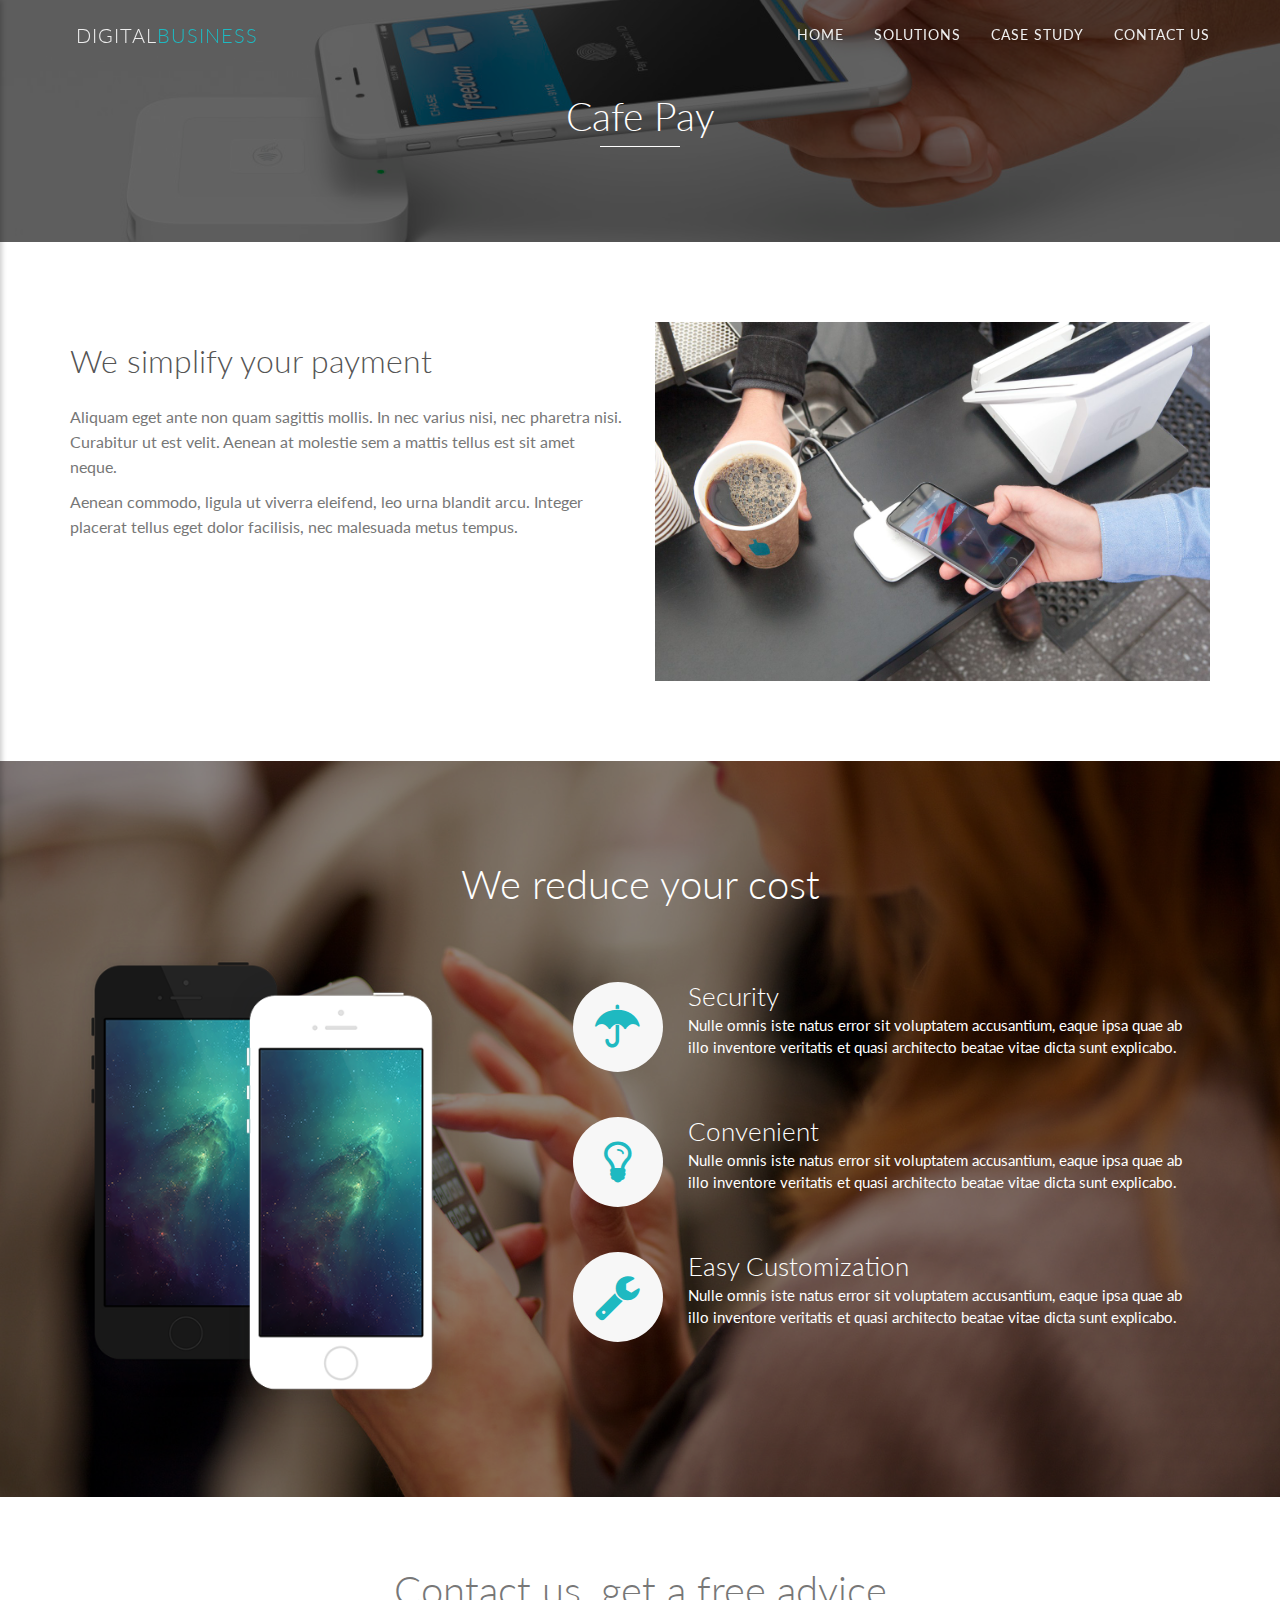
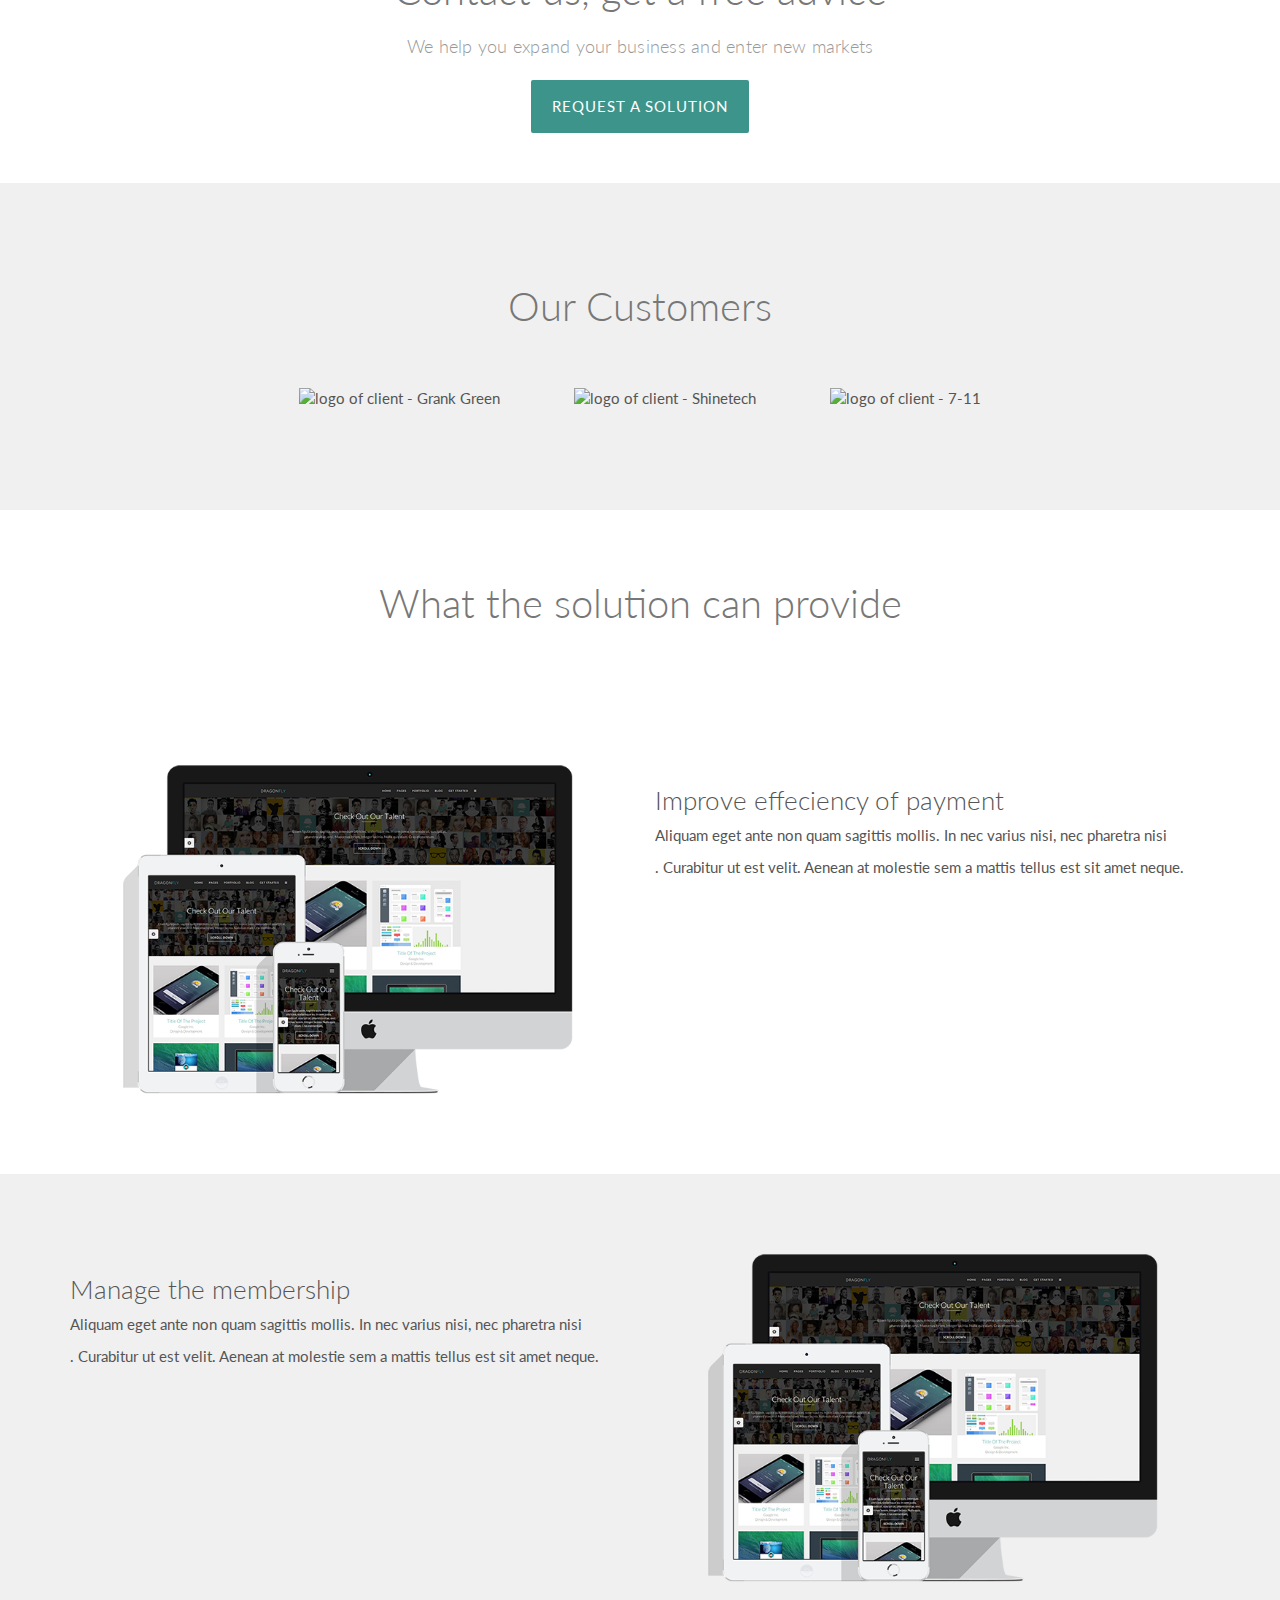
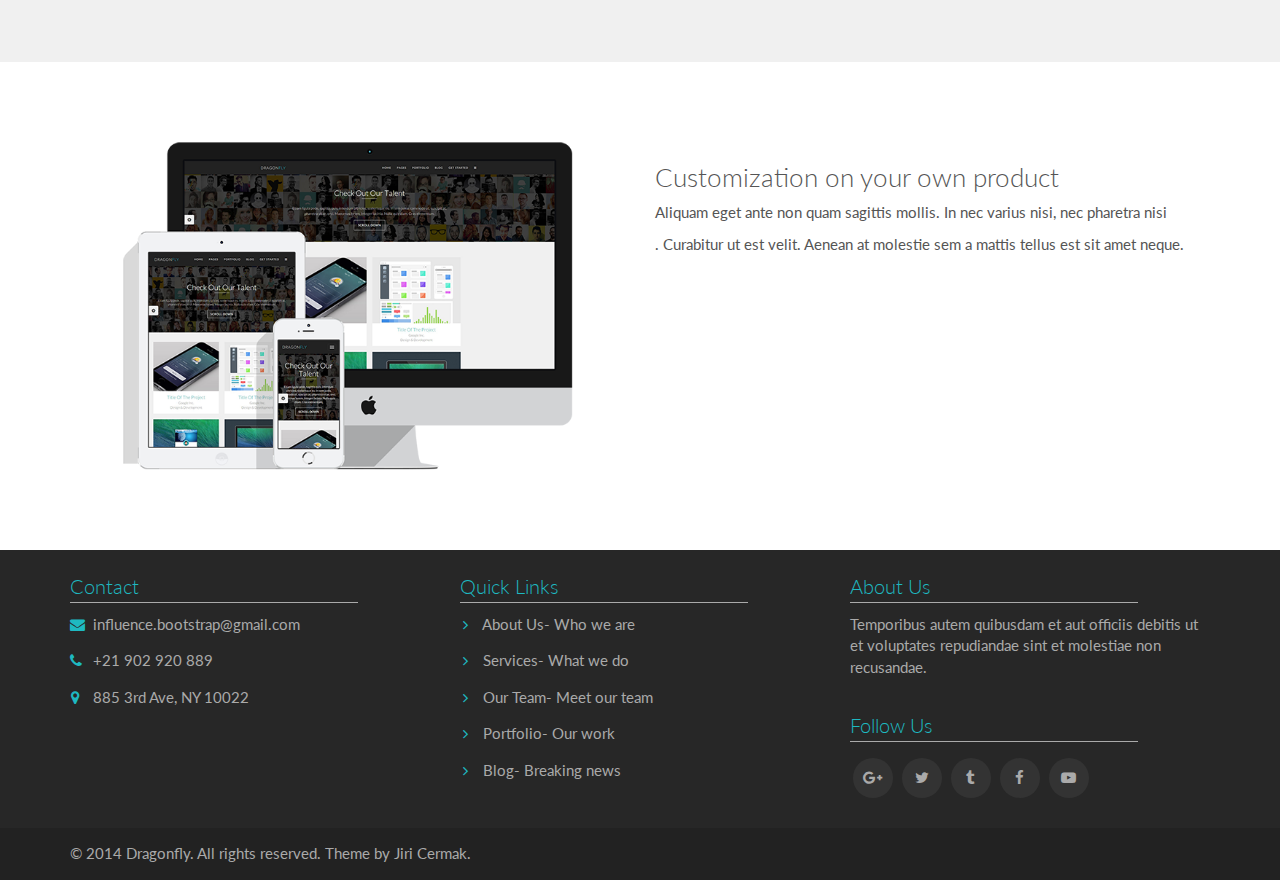
==== cafe-pay.html @ d8390222 "Remove sidebar" ====
<!DOCTYPE html>
<!--[if IE 9]> <html lang="en" class="js-no ie9"> <![endif]-->
<!--[if IE 10]> <html lang="en" class="js-no ie10"> <![endif]-->
<!--[if !IE]><!-->
<html lang="en">
<!--<![endif]-->

<head>
    <title>Digital Business | IoT device | Beacon</title>

    <!-- Meta Tags -->
    <meta charset="UTF-8">
    <meta name="viewport" content="width=device-width, initial-scale=1.0">
    <meta name="description" content="">
    <meta name="keywords" content="">
    <meta name="author" content="Jiri Cermak">

    <!--  Boostrap Framework  -->
    <link href="assets/css/bootstrap.min.css" rel="stylesheet">

    <!--=== CSS - Dragonfly ===-->
    <link href="assets/css/themes/light-blue.css" rel="stylesheet" id="colors">

    <!--=== LESS - Dragonfly ===-->
    <!--<link href="assets/less/main.less" rel="stylesheet/less">-->

    <!-- Google Fonts - Lato -->
    <link href="https://fonts.googleapis.com/css?family=Lato:300,400" rel="stylesheet">

    <!-- Font Awesome Icons -->
    <link href="https://maxcdn.bootstrapcdn.com/font-awesome/4.2.0/css/font-awesome.min.css" rel="stylesheet">

    <!-- CSS Animations -->
    <link href="https://cdnjs.cloudflare.com/ajax/libs/animate.css/3.1.1/animate.min.css" rel="stylesheet">

    <!--  Slippry Slideshow -->
    <link href="assets/css/slippry.min.css" rel="stylesheet">
    <style>
      .bg-12 {
        background-image:url("assets/img/nfc-payment.jpg");
      }
    </style>
</head>

<body>

    <!--===    NAVBAR     ===-->
    <nav class="navbar navbar-trn navbar-fixed-top" role="navigation" id="navbarSettings">
        <div class="container">
            <div class="navbar-header">
                <button type="button" class="navbar-toggle" data-toggle="collapse" data-target="#bs-navbar-collapse-1">
                    <span class="sr-only">Toggle navigation</span>
                    <span class="icon-bar"></span>
                    <span class="icon-bar"></span>
                    <span class="icon-bar"></span>
                </button>
                <a class="navbar-brand" href="index.html">Digital<span class="text-primary">Business</span></a>
            </div>

            <div class="collapse navbar-collapse" id="bs-navbar-collapse-1">
                <ul class="nav navbar-nav navbar-right ">

                    <!--Home Pages -->
                    <li class="dropdown">
                        <a href="javascript:void(0);" class="dropdown-toggle" data-toggle="dropdown" data-hover="dropdown" data-delay="0">Home</a>
                    </li>

                    <!--Solutions-->
                    <li class="dropdown">
                        <a href="javascript:void(0);" class="dropdown-toggle" data-toggle="dropdown" data-hover="dropdown" data-delay="0">Solutions</a>
                    </li>

                    <!--Case Study-->
                    <li class="dropdown">
                        <a href="javascript:void(0);" class="dropdown-toggle" data-toggle="dropdown" data-hover="dropdown" data-delay="0">Case Study</a>
                    </li>

                    <!-- Contact Us -->
                    <li class="dropdown">
                        <a href="javascript:void(0);" class="dropdown-toggle" data-toggle="dropdown" data-hover="dropdown" data-delay="0">Contact Us</a>
                    </li>
                </ul>
            </div>
            <!-- /.navbar-collapse -->
        </div>
    </nav>
    <!-- If navbar is fixed to top and it has the class navbar-default or navbar-inverse this div will add space below the navbar-->
    <div id="navbarSpaceBottom"></div>
    <!--===/END    Navbar     ===-->


    <!--===    HEADER     ===-->
    <section class="bg-12 bg-center bg-cover">
        <div class="bg-filter">
            <div class="container section-lg">
                <h1 class="top-title">Cafe Pay</h1>
            </div>
        </div>
    </section>
    <!--===/END      HEADER     ===-->


    <!--===    MAIN WRAP     ===-->
    <section class="container section-lg">
        <!-- Tab panes -->
        <div class="tab-content">
            <div class="tab-pane active" id="responsive">
                <div class="row">
                    <div class="col-lg-6 col-md-6 col-sm-12 animated fadeInLeft">
                        <h2>We simplify your payment</h2>
                        <div class="space-sm visible-lg"></div>
                        <p class="text-block">Aliquam eget ante non quam sagittis mollis. In nec varius nisi, nec pharetra nisi. Curabitur ut est velit. Aenean at molestie sem a mattis tellus est sit amet neque.</p>
                        <p class="text-block">Aenean commodo, ligula ut viverra eleifend, leo urna blandit arcu. Integer placerat tellus eget dolor facilisis, nec malesuada metus tempus.</p>
                        <div class="space-sm visible-lg"></div>
                    </div>
                    <div class="col-lg-6 col-md-6 col-sm-12 fadeInRight animated">
                        <div class="space-lg visible-xs visible-sm"></div>
                        <img class="img-responsive  center-block " alt="iMac" src="assets/img/cafe-nfc-pay.jpg">
                    </div>
                </div>
            </div>
            <div class="tab-pane" id="fontawesome">
                <div class="row">
                    <div class="col-md-6 col-sm-12 animated fadeInLeft">
                        <h2>We offer the best services</h2>

                        <p class="text-block">Aliquam eget ante non quam sagittis mollis. In nec varius nisi, nec pharetra nisi. Curabitur ut est velit. Aenean at molestie sem a mattis tellus est sit amet neque.</p>
                        <p class="text-block">Aenean commodo, ligula ut viverra eleifend, leo urna blandit arcu. Integer placerat tellus eget dolor facilisis, nec malesuada metus tempus. Sed ullamcorper tincidunt odio, nec convallis sem iaculis vitae.</p>
                    </div>
                    <div class="col-md-6 col-sm-12 fadeInRight animated">
                        <div class="space-lg visible-xs visible-sm"></div>
                        <img class="img-responsive  center-block w450" alt="iMac" src="assets/img/rmbp-sm.png">
                    </div>
                </div>
            </div>
        </div>

    </section>


    <section class="bg-8 bg-center bg-cover">
        <div class="bg-filter-v1 section-lg">
            <div class="container">
                <h2 class="text-center big-title">We reduce your cost</h2>
                <div class="row">
                    <div class="col-md-5 hidden-xs hidden-sm">
                        <img class="img-responsive iphone-black" alt="iPhone 5S Minimal Mock Up Black" src="assets/img/iPhone_5S_Minimal_Mock-up_black.png">
                        <img class="img-responsive iphone-white " alt="iPhone 5S Minimal Mock Up White" src="assets/img/iPhone_5S_Minimal_Mock-up.png">
                    </div>
                    <div class="col-md-7 col-sm-12 margin-b15">
                        <div class="space-lg visible-md visible-lg"></div>
                        <div class="space visible-sm visible-xs"></div>
                        <div class="float-box wow fadeInRight">
                            <i class="fa fa-umbrella hovicon effect-1 sub-a text-primary"></i>
                            <div class="float-text-v1">
                                <h3>Security</h3>
                                <p>Nulle omnis iste natus error sit voluptatem accusantium, eaque ipsa quae ab illo inventore veritatis et quasi architecto beatae vitae dicta sunt explicabo.</p>
                            </div>
                        </div>
                        <div class="float-box wow fadeInRight" data-wow-delay="0.25s">
                            <i class="fa fa-lightbulb-o hovicon effect-1 sub-a text-primary"></i>
                            <div class="float-text-v1">
                                <h3>Convenient</h3>
                                <p>Nulle omnis iste natus error sit voluptatem accusantium, eaque ipsa quae ab illo inventore veritatis et quasi architecto beatae vitae dicta sunt explicabo.</p>
                            </div>
                        </div>
                        <div class="float-box wow fadeInRight" data-wow-delay="0.5s">
                            <i class="fa fa-wrench hovicon effect-1 sub-a text-primary"></i>
                            <div class="float-text-v1">
                                <h3>Easy Customization</h3>
                                <p>Nulle omnis iste natus error sit voluptatem accusantium, eaque ipsa quae ab illo inventore veritatis et quasi architecto beatae vitae dicta sunt explicabo.</p>
                            </div>
                        </div>

                    </div>
                </div>
            </div>
        </div>
    </section>

        <section class="container section text-center">
            <h2 class="big-title">Contact us, get a free advice</h2>
            <p class="big-subtitle">We help you expand your business and enter new markets</p>
            <div class="space-md"></div>
            <a href="#" class="btn btn-success btn-xlg">Request a solution</a>
        </section>

    <section class="section-lg bg-grey">
        <h3 class="big-title text-center">Our Customers</h3>
        <div class="space"></div>
        <div class="container">
            <div class="row client-logo">
                <img alt="logo of client - Grank Green" src="https://frankgreen.com.au/skin/frontend/default/default/images/frank_green.png">

                <img alt="logo of client - Shinetech" src="http://www.shinetechchina.com.cn/images/logo.png">

                <img alt="logo of client - 7-11" src="http://ww1.prweb.com/prfiles/2010/05/02/222634/711Logo.jpg">
            </div>
        </div>
    </section>

    <section class="container section text-center">
        <h2 class="big-title">What the solution can provide</h2>
    </section>


    <section class="section-lg">
        <div class="container">
            <div class="row">
                <!--fadeInLeft-->
                <div class=" col-sm-6 wow fadeInLeft">
                    <img class="img-mw450" src="assets/img/Showcase-Template-Flat-Presentation-Vol-3-portfolio.png" alt="Flat showcase presentation">
                </div>

                <div class="col-sm-6 wow fadeInRight">
                  <h3>Improve effeciency of payment</h3>
                  <p>Aliquam eget ante non quam sagittis mollis. In nec varius nisi, nec pharetra nisi</p>
                  <p>. Curabitur ut est velit. Aenean at molestie sem a mattis tellus est sit amet neque.</p>
                  <div class="space-sm"></div>
                  <div class="space visible-xs"></div>
                </div>
            </div>
        </div>
    </section>

    <section class="section-lg bg-grey">
        <div class="container">
            <div class="row">
                <!--fadeInLeft-->

                <div class="col-sm-6 wow fadeInRight">
                  <h3>Manage the membership</h3>
                  <p>Aliquam eget ante non quam sagittis mollis. In nec varius nisi, nec pharetra nisi</p>
                  <p>. Curabitur ut est velit. Aenean at molestie sem a mattis tellus est sit amet neque.</p>
                  <div class="space-sm"></div>
                  <div class="space visible-xs"></div>
                </div>
                <div class=" col-sm-6 wow fadeInLeft">
                    <img class="img-mw450" src="assets/img/Showcase-Template-Flat-Presentation-Vol-3-portfolio.png" alt="Flat showcase presentation">
                </div>
            </div>
        </div>
    </section>

    <section class="section-lg">
        <div class="container">
            <div class="row">
                <!--fadeInLeft-->

                <div class=" col-sm-6 wow fadeInLeft">
                    <img class="img-mw450" src="assets/img/Showcase-Template-Flat-Presentation-Vol-3-portfolio.png" alt="Flat showcase presentation">
                </div>
                <div class="col-sm-6 wow fadeInRight">
                  <h3>Customization on your own product</h3>
                  <p>Aliquam eget ante non quam sagittis mollis. In nec varius nisi, nec pharetra nisi</p>
                  <p>. Curabitur ut est velit. Aenean at molestie sem a mattis tellus est sit amet neque.</p>
                  <div class="space-sm"></div>
                  <div class="space visible-xs"></div>
                </div>
            </div>
        </div>
    </section>

    <!--===/END    MAIN WRAP     ===-->


    <!--===    SCRIPTS     ===-->

    <!--Back to top-->
    <a href="#" class="back-to-top">
        <i class="fa fa-angle-up"></i>
    </a>

    <!-- Modernizr -->
    <script src="assets/js/min/modernizr.custom.min.js"></script>

    <!-- jQuery -->
    <script src="assets/js/min/jquery.min.js"></script>


    <!-- Bootstrap JS -->
    <script src="https://maxcdn.bootstrapcdn.com/bootstrap/3.2.0/js/bootstrap.min.js"></script>

    <!-- Bootstrap Plugin - open dropdown on hover -->
    <script src="assets/js/min/bootstrap-hover-dropdown.min.js"></script>

    <!-- LESS preprocessor -->
    <script src="https://cdnjs.cloudflare.com/ajax/libs/less.js/1.7.4/less.min.js"></script>

    <!-- WOW.js - loading animations -->
    <script src="https://cdnjs.cloudflare.com/ajax/libs/wow/0.1.6/wow.min.js"></script>

    <!-- Knobs - our skills -->
    <script src="https://cdn.jsdelivr.net/jquery.knob/1.2.9/jquery.knob.min.js"></script>

    <!-- Slippry - Slideshow -->
    <script src="assets/js/min/slippry.min.js"></script>

    <!-- Mixitup plugin - Portfolio Filter Grid -->
    <script src="https://cdnjs.cloudflare.com/ajax/libs/mixitup/1.5.6/jquery.mixitup.min.js"></script>

    <!-- Make sticky whatever elements -->
    <script src="https://cdn.jsdelivr.net/jquery.sticky/1.0.0/jquery.sticky.min.js"></script>

    <!-- Smooth sroll -->
    <script src="https://cdn.jsdelivr.net/jquery.nicescroll/3.5.4/jquery.nicescroll.min.js"></script>

    <!-- Contact Form -->
    <script src="assets/js/min/contact-form.min.js"></script>

    <!-- Must be last of all scripts -->
    <script src="assets/js/min/scripts.min.js"></script>

    <!--[if lt IE 9]>
          <script src="http://cdnjs.cloudflare.com/ajax/libs/html5shiv/3.7/html5shiv.min.js"></script>
          <script src="http://cdnjs.cloudflare.com/ajax/libs/respond.js/1.4.2/respond.min.js"></script>
    <![endif]-->

    <!--===/END    SCRIPTS     ===-->

    <!--===    SIDEBAR     ===-->
    <div class="sidebar-off hidden-xs sidebar">
        <div class="wrap">
            <div class="form-lg">
                <div class="input-group all-trn" role="search">
                    <input type="text" class="form-control" placeholder="Search">
                    <span class="input-group-btn">
                            <button class="btn btn-all-trn" title="Search" type="button">
                                <i class="fa fa-search"></i>
                        </button>
                        </span>
                </div>
            </div>
            <div class="space-sm"></div>
            <h4>Languages</h4>
            <ul class="info-list sm-list lang">
                <li class="active">
                    <i class="fa fa-angle-right fa-fw"></i>
                    <a href="#">English</a>
                    <i class="fa fa-check fa-fw"></i>
                </li>
                <li>
                    <i class="fa fa-angle-right fa-fw"></i>
                    <a href="#">Germany</a>
                    <i class="fa fa-check fa-fw"></i>
                </li>
                <li>
                    <i class="fa fa-angle-right fa-fw"></i>
                    <a href="#">Spanish</a>
                    <i class="fa fa-check fa-fw"></i>
                </li>
                <li>
                    <i class="fa fa-angle-right fa-fw"></i>
                    <a href="#">French</a>
                    <i class="fa fa-check fa-fw"></i>
                </li>
            </ul>

            <div class="space"></div>

            <h4>Social Media</h4>
            <ul class="icons-list circle-icons m-no-bottom">
                <li>
                    <a href="#" title="Follow us">
                        <i class="fa fa-google-plus"></i>
                    </a>
                </li>
                <li>
                    <a href="#" title="Follow us">
                        <i class="fa fa-twitter"></i>
                    </a>
                </li>
                <li>
                    <a href="#" title="Follow us">
                        <i class="fa fa-tumblr"></i>
                    </a>
                </li>
                <li>
                    <a href="#" title="Follow us">
                        <i class="fa fa-facebook"></i>
                    </a>
                </li>
                <li>
                    <a href="#" title="Follow us">
                        <i class="fa fa-youtube-play"></i>
                    </a>
                </li>
            </ul>

            <div class="space"></div>

            <h4>Contact</h4>
            <ul class="info-list sm-list">
                <li>
                    <i class="fa fa-envelope fa-fw"></i>
                    <a class="text-muted" href="mailto:influence.bootstrap@gmail.com">support@example.com</a>
                </li>
                <li>
                    <i class="fa fa-phone fa-fw"></i>
                    +21 902 920 889
                </li>
                <li>
                    <i class="fa fa-map-marker fa-fw"></i>
                    885 3rd Ave, NY 10022
                </li>
            </ul>
        </div>
    </div>
    <!--===/END    SIDEBAR     ===-->

    <!--===    FOOTER     ===-->
    <footer class="footer">
        <div class="footer-top">
            <div class="container">
                <div class="row">
                    <div class="col-md-4 col-lg-4 col-sm-12 col-xs-12">
                        <h4>Contact</h4>
                        <ul class="info-list md-list i-primary">
                            <li>
                                <i class="fa fa-envelope fa-fw"></i>
                                <a href="mailto:influence.bootstrap@gmail.com">influence.bootstrap@gmail.com</a>
                            </li>
                            <li>
                                <i class="fa fa-phone fa-fw"></i>
                                +21 902 920 889
                            </li>
                            <li>
                                <i class="fa fa-map-marker fa-fw"></i>
                                885 3rd Ave, NY 10022
                            </li>
                        </ul>
                    </div>
                    <div class="space-sm visible-sm visible-xs"></div>
                    <div class="col-md-4 col-lg-4 col-xs-12">
                        <h4>Quick Links</h4>
                        <ul class="info-list md-list i-primary">
                            <li>
                                <i class="fa fa-angle-right fa-fw"></i>
                                <a href="#">
                                    <span class="link-title">About Us</span>- Who we are</a>
                            </li>
                            <li>
                                <i class="fa fa-angle-right fa-fw"></i>
                                <a href="#">
                                    <span class="link-title">Services</span>- What we do</a>
                            </li>
                            <li>
                                <i class="fa fa-angle-right fa-fw"></i>
                                <a href="#">
                                    <span class="link-title">Our Team</span>- Meet our team</a>
                            </li>
                            <li>
                                <i class="fa fa-angle-right fa-fw"></i>
                                <a href="#">
                                    <span class="link-title">Portfolio</span>- Our work</a>
                            </li>
                            <li>
                                <i class="fa fa-angle-right fa-fw"></i>
                                <a href="#">
                                    <span class="link-title">Blog</span>- Breaking news</a>
                            </li>
                        </ul>
                    </div>
                    <div class="space-sm visible-sm visible-xs"></div>
                    <div class="col-md-4 col-lg-4  col-xs-12">
                        <h4>About Us</h4>
                        <p>Temporibus autem quibusdam et aut officiis debitis ut et voluptates repudiandae sint et molestiae non recusandae.</p>
                        <div class="space-sm"></div>
                        <h4>Follow Us</h4>
                        <ul class="circle-icons icons-list">
                            <li>
                                <a href="#" title="Follow us">
                                    <i class="fa fa-google-plus"></i>
                                </a>
                            </li>
                            <li>
                                <a href="#" title="Follow us">
                                    <i class="fa fa-twitter"></i>
                                </a>
                            </li>
                            <li>
                                <a href="#" title="Follow us">
                                    <i class="fa fa-tumblr"></i>
                                </a>
                            </li>
                            <li>
                                <a href="#" title="Follow us">
                                    <i class="fa fa-facebook"></i>
                                </a>
                            </li>
                            <li>
                                <a href="#" title="Follow us">
                                    <i class="fa fa-youtube-play"></i>
                                </a>
                            </li>
                        </ul>
                    </div>
                </div>
            </div>
        </div>

        <div class="footer-bottom">
            <div class="container">
                <p>© 2014 Dragonfly. All rights reserved. Theme by Jiri Cermak.</p>
            </div>
        </div>
    </footer>
    <!--===/END    FOOTER     ===-->

</body>

</html>
---- assets/css/themes/light-blue.css ----
html{-webkit-font-smoothing:antialiased}::-moz-selection{background:#444;color:#fff;text-shadow:none}::selection{background:#444;color:#fff;text-shadow:none}.hover-content{overflow:hidden;position:relative}@media (max-width:768px){.list-inline .btn{min-width:100%}.list-inline li{display:block;min-width:100%}.list-inline li:not(:last-child){margin-bottom:15px}}@media (max-width:768px){.square,.clients img,.panel.prices{margin-bottom:30px}.part-a h3{margin:0}.blog-post h2{margin:15px 0 10px 0}.sTop .title{font-size:3.5em}}@media (min-width:768px){.part-a h3{margin:0}.part-a{padding:10px 0}.filter-grid{min-height:700px}.filter-grid-v2{min-height:825px}.section-header h1{font-size:60px}.blog-post h2{margin:0 0 10px 0}.sTop .title{font-size:5em}}@media (max-width:992px){.portfolio-grid .hover-content,.profile-grid .profile,.news,.knob,.profile{margin-bottom:30px}.profile-grid .profile-circle{margin-bottom:50px}.lg-tab-content img{margin-top:50px}}@media (min-width:992px){.part-a{padding:6px 0}.filter-grid{min-height:696px}.filter-grid-v2{min-height:480px}.first.panel.prices{left:45px}.last.panel.prices{right:45px}}@media (min-width:1200px){.part-a{padding:10px 0}.part-a h3{margin:6px 0}.filter-grid{min-height:840px}.filter-grid-v2{min-height:580px}.section-header h1{font-size:70px}.first.panel.prices{left:80px}.last.panel.prices{right:80px}}a{color:#1eb9c1}.btn-primary{background-color:#1eb9c1;border-color:#1eb9c1}.btn-primary:hover,.btn-primary:focus,.btn-primary:active,.btn-primary.active,.open>.dropdown-toggle.btn-primary{background-color:#147a7f;border-color:#106469}.btn-primary.disabled,.btn-primary[disabled],fieldset[disabled] .btn-primary,.btn-primary.disabled:hover,.btn-primary[disabled]:hover,fieldset[disabled] .btn-primary:hover,.btn-primary.disabled:focus,.btn-primary[disabled]:focus,fieldset[disabled] .btn-primary:focus,.btn-primary.disabled:active,.btn-primary[disabled]:active,fieldset[disabled] .btn-primary:active,.btn-primary.disabled.active,.btn-primary[disabled].active,fieldset[disabled] .btn-primary.active{background-color:#1eb9c1;border-color:#1eb9c1}.btn-primary .badge{color:#1eb9c1}.btn-link{color:#1eb9c1}.btn-link:hover,.btn-link:focus{color:#147a7f}.nav .open>a,.nav .open>a:hover,.nav .open>a:focus{border-color:#1eb9c1}.nav-pills>li.active>a,.nav-pills>li.active>a:hover,.nav-pills>li.active>a:focus{background-color:#1eb9c1}@media (max-width:767px){.navbar-default .navbar-nav .open .dropdown-menu>.active>a,.navbar-default .navbar-nav .open .dropdown-menu>.active>a:hover,.navbar-default .navbar-nav .open .dropdown-menu>.active>a:focus,.navbar-default .navbar-nav .open .dropdown-menu>li>a:hover,.navbar-default .navbar-nav .open .dropdown-menu>li>a:focus{background-color:#1eb9c1}}.pagination>li>a,.pagination>li>span{color:#1eb9c1}.pagination>.active>a,.pagination>.active>span,.pagination>.active>a:hover,.pagination>.active>span:hover,.pagination>.active>a:focus,.pagination>.active>span:focus{background-color:#1eb9c1;border-color:#1eb9c1}.label-primary{background-color:#1eb9c1}.label-primary[href]:hover,.label-primary[href]:focus{background-color:#0d4f53}a.list-group-item.active>.badge,.nav-pills>.active>a>.badge{color:#1eb9c1}a.thumbnail:hover,a.thumbnail:focus,a.thumbnail.active{border-color:#1eb9c1}.progress-bar{background-color:#1eb9c1}.list-group-item.active,.list-group-item.active:hover,.list-group-item.active:focus{background-color:#1eb9c1;border-color:#1eb9c1}.panel-primary{border-color:#1eb9c1}.panel-primary>.panel-heading{background-color:#1eb9c1;border-color:#1eb9c1}.panel-primary>.panel-heading+.panel-collapse>.panel-body{border-top-color:#1eb9c1}.panel-primary>.panel-heading .badge{color:#1eb9c1}.panel-primary>.panel-footer+.panel-collapse>.panel-body{border-bottom-color:#1eb9c1}.carousel-indicators li{border:1px solid #1eb9c1}.carousel-indicators .active{background-color:#1eb9c1}.top-title{text-align:center;margin:0;text-transform:capitalize;padding:15px 0;color:#fff}.top-title:after{content:"";display:block;padding-top:8px;width:80px;margin:auto;border-bottom:1px solid #fff}.sub-text{color:#fff}.lg-title{text-align:center;position:relative;letter-spacing:2px;margin-bottom:40px;text-transform:uppercase;color:#777;font-size:36px}.lg-title .lg-title-border::after{content:"";padding-bottom:10px;border-bottom:1px solid #ddd;width:80px;display:block;margin-left:auto;margin-right:auto}.sub-title{text-align:center;color:#777;font-size:16px;margin-top:-20px;line-height:24px;padding-bottom:30px}@media (min-width:768px){.big-title{font-size:40px;color:#777}.big-subtitle{font-size:18px;color:#999;margin:20px auto 0;font-weight:300;line-height:28px;max-width:85%;letter-spacing:0.25px}}@media (max-width:768px){.big-title{font-size:30px;color:#777}.big-subtitle{font-size:15px;color:#777;margin:15px auto 0;line-height:20px}}.md-title{color:#555;font-weight:400;font-size:30px;letter-spacing:0.5px}.bg-filter-v2 .lg-title,.bg-filter-v2 .big-title,.bg-filter-v1 .lg-title,.bg-filter-v1 .big-title,.bg-filter .lg-title,.bg-filter .big-title{color:#fff}.title-border{padding-bottom:5px;border-bottom:1px solid #eee}.text-block{font-size:16px;line-height:25px}.text-block-v1{font-size:16px;line-height:1.8}.text-block-v2{line-height:22px}.text-block,.text-block-v1,.text-block-v2{color:#777}.text-muted{color:#777 !important}.text-primary{color:#1eb9c1 !important}a.text-primary:hover{color:#147a7f}.text-success{color:#3c948b}a.text-success:hover{color:#265e58}.text-info{color:#1eb9c1}a.text-info:hover{color:#147a7f}.text-warning{color:#ecd06f}a.text-warning:hover{color:#e3ba2b}.text-danger{color:#df6c4f}a.text-danger:hover{color:#bf4223}.bg-primary{color:#ffffff !important;background-color:#1eb9c1 !important}a.bg-primary:hover{color:#fff;background-color:#147a7f}.bg-success{color:#fff;background-color:#3c948b !important}a.bg-success:hover{background-color:#265e58}.bg-info{color:#fff;background-color:#1eb9c1 !important}a.bg-info:hover{background-color:#147a7f}.bg-warning{color:#fff;background-color:#ecd06f !important}a.bg-warning:hover{background-color:#e3ba2b}.bg-danger{color:#fff;background-color:#df6c4f !important}a.bg-danger:hover{background-color:#bf4223}.icons-list{padding-left:0;list-style:none}.icons-list li{display:inline-block;margin-bottom:5px;padding-right:2.5px;margin-top:5px;padding-left:2.5px}@media (min-width:992px) and (max-width:1200px){.hover-content .icons-list li{padding-left:0;padding-right:0}}.share-icons-list{padding-left:0;list-style:none}.share-icons-list li{display:inline-block;padding-right:2.5px;margin-bottom:5px}.features-list>li{margin:10px 0;list-style:none}.features-list i{margin-right:10px;color:#1eb9c1}.info-list{padding-left:0;list-style:none;margin-bottom:0}.info-list>li{margin-bottom:15px}.info-list>li>i:before{margin-right:8px}.info-list .md-list li{margin-bottom:10px}.info-list .sm-list li{margin-bottom:5px}.info-list .style{padding-left:40px}.info-list .md-list li:last-child,.info-list .sm-list li:last-child,.info-list>li:last-child{margin-bottom:0}.info-list-border>li{border-bottom:1px solid #eee;padding-bottom:10px}.inline-btn>.btn{margin-right:15px}.info-bar h4{margin-top:0;margin-bottom:5px;text-transform:uppercase;font-size:15px;color:#777;font-weight:700}.info-bar>li{margin-bottom:15px;color:#777}.info-bar>li p{margin-bottom:0}a:hover,a:focus{color:#147a7f;text-decoration:none}a:focus{outline:none}h3>.label,h2>.label,h1>.label{font-weight:300}.form-control{display:block;width:100%;padding:6px 12px;font-size:14px;line-height:1.42857143;color:#777;background-color:#fff;background-image:none;border:1px solid #ddd;border-radius:2px;box-shadow:inset 0 1px 1px rgba(0,0,0,0.075);-webkit-transition:all ease-in-out .25s;transition:all ease-in-out .25s}.form-control:focus{outline:0;border-color:#ccc}textarea.form-control{line-height:normal !important;padding-top:13px !important}.control{overflow:hidden;position:relative}.control i{position:absolute;font-size:21px;color:#ddd;top:0;z-index:2;-webkit-transition:all .35s ease-out;transition:all .35s ease-out;width:42px;height:42px;line-height:42px;text-align:center;left:0}.icon .btn{min-height:44px}.icon .form-control{min-height:42px;padding:0 15px 0 42px;line-height:42px}.form-lg .form-control{min-height:44px;padding:0 15px;line-height:44px}.form-lg .btn{min-height:46px;padding:11.5px 15px}.no-icon .form-control{padding:6px 12px}.no-icon .btn-form{background-color:#fff;box-shadow:inset 0 1px 1px rgba(0,0,0,0.075);border-left:0}.trn .form-control{min-height:44px;color:#fff;background-color:transparent;border:1px solid #fff;border-right:0;box-shadow:inset 0 0 0 rgba(0,0,0,0.075)}.trn .form-control:focus{border-color:#fff;outline:0;box-shadow:none}.trn .form-control:-webkit-input-placeholder{color:#fff !important;opacity:1}.trn .form-control:-ms-input-placeholder{color:#fff !important;opacity:1}.trn .form-control:-moz-placeholder{color:#fff !important;opacity:1}.all-trn .form-control{color:#777;background-color:transparent;border:none;border-bottom:1px solid #eee;box-shadow:none;border-radius:0;padding-bottom:1px}.all-trn .form-control:focus{border-bottom-color:#ccc !important}.all-trn .form-control:-moz-placeholder{color:#777}.all-trn .form-control:-webkit-input-placeholder{color:#777}.all-trn .form-control:-ms-input-placeholder{color:#777}.sign-up{background-color:#fff;background-color:rgba(255,255,255,0.75);z-index:2;padding:20px 40px;box-shadow:0 4px 7px rgba(0,0,0,0.2);overflow:hidden;position:relative}@media (min-width:768px){.sign-up{min-width:600px}}@media (max-width:650px){.sign-up{min-width:400px}}@media (max-width:500px){.sign-up{min-width:300px}}@media (max-width:300px){.sign-up{min-width:100%}}.sign-up-hr{position:absolute;left:50%;width:1px;height:80%;background:-webkit-gradient(linear, left top, left bottom, from(rgba(255,255,255,0)), color-stop(50%, #fff), to(rgba(255,255,255,0)));background:-webkit-linear-gradient(top, rgba(255,255,255,0) 0, #fff 50%, rgba(255,255,255,0) 100%);background:linear-gradient(to bottom, rgba(255,255,255,0) 0, #fff 50%, rgba(255,255,255,0) 100%);bottom:10%}.sign-up-title{margin:0 0 20px;color:#555}.sign-up-btn{background:#aaa;color:#fff;border-radius:2px;margin-bottom:15px;max-width:260px;-webkit-transition:all .35s ease-out;transition:all .35s ease-out}.sign-up-btn .icon{font-size:24px;line-height:44px;display:inline-block;border-right:1px solid #eee;vertical-align:top;height:44px;width:50px;text-align:center;position:relative}.sign-up-btn .text{display:inline-block;vertical-align:top;text-align:left;line-height:44px;padding-left:10px}.space,.space-sm,.space-md,.space-lg{display:block;float:none;clear:both}.space-sm{padding-top:15px}.space-md{padding-top:20px}.space{padding-top:30px}.space-lg{padding-top:50px}.hr{margin-top:40px;margin-bottom:40px}.primary span{color:#1eb9c1}.success span{color:#3c948b}.info span{color:#1eb9c1}.warning span{color:#ecd06f}.danger span{color:#df6c4f}ul.default span,ul.danger span,ul.warning span,ul.info span,ul.success span,ul.primary span{margin-right:5px}.text-white a,.text-white{color:#fff !important}.text-light a,.text-light{color:#ddd !important}@media (min-width:768px){.section-sm{padding:20px 0}.section-md{padding:30px 0}.section{padding:50px 0}.section-lg{padding:80px 0}}@media (max-width:768px){.section-sm{padding:15px 0}.section-md{padding:20px 0}.section{padding:30px 0}.section-lg{padding:50px 0}}.container-fluid.section,.container-fluid.section-md,.container-fluid.section-sm,.container-fluid.section-lg,.container.section,.container.section-sm,.container.section-md,.container.section-lg{padding-left:15px;padding-right:15px}.section-fxd{height:100%;position:absolute;left:0;right:0}.noTop.section-lg,.noTop.section-md,.noTop.section-sm,.noTop.section{padding-top:0}.section-sm,.section-md,.section-lg,.section{position:relative}.filling-section{min-height:350px;position:relative}.container-sm{max-width:800px;margin:0 auto;padding-left:15px;padding-right:15px}.h-center,.v-center{position:absolute;top:50%}.v-center{-webkit-transform:translate(0, -50%);-moz-transform:translate(0, -50%);-ms-transform:translate(0, -50%);transform:translate(0, -50%)}.h-center{left:50%;-webkit-transform:translate(-50%, -50%);-moz-transform:translate(-50%, -50%);-ms-transform:translate(-50%, -50%);transform:translate(-50%, -50%);width:100%}.hv-center{position:absolute;top:50%;left:50%;-webkit-transform:translate(-50%, -50%);-moz-transform:translate(-50%, -50%);-ms-transform:translate(-50%, -50%);transform:translate(-50%, -50%)}.img-mw450{max-width:450px;margin-left:auto;margin-right:auto;display:block;height:auto;width:100%}.w450{max-width:450px;width:100%}.w800,.w450{margin-left:auto;margin-right:auto;display:block}.h450{max-height:450px}.w800{max-width:800px;width:100%}.m-no-all{margin:0}.m-no-bottom{margin-bottom:0}.m-no-top{margin-top:0}.m-no-left{margin-left:0}.m-no-right{margin-right:0}.m-10-top{margin-top:10px}.p-no-all{padding:0}.p-no-bottom{padding-bottom:0}.p-no-top{padding-top:0}.p-no-left{padding-left:0}.p-no-right{padding-right:0}.input-group.center-block{display:inline-table}.btn{display:inline-block;margin-bottom:0;font-weight:400;text-align:center;vertical-align:middle;cursor:pointer;background-image:none;border:1px solid transparent;white-space:nowrap;padding:10px 15px;font-size:15px;line-height:1.4285714285714286;border-radius:2px;-webkit-user-select:none;-moz-user-select:none;-ms-user-select:none;user-select:none;-webkit-transition:all .5s ease-out;transition:all .5s ease-out}.btn:focus,.btn:active:focus,.btn.active:focus{outline:none}.btn-lg,.btn-group-lg>.btn{padding:15px 20px;font-size:19px;line-height:1.33;border-radius:4px}.btn-sm,.btn-group-sm>.btn{padding:5px 10px;font-size:13px;line-height:1.5;border-radius:1px}.btn-xs,.btn-group-xs>.btn{padding:1px 5px;font-size:13px;line-height:1.5;border-radius:1px}.btn-default{color:#555;background-color:#fff;border-color:#ddd !important}.btn-default:hover,.btn-default:focus,.btn-default:active,.btn-default.active,.btn-default .open>.dropdown-toggle.btn-default{color:#777;background-color:#f1f1f1;border-color:#cbcbcb}@media (min-width:768px){.btn-xlg{padding:15px 20px !important;letter-spacing:1px;text-transform:uppercase}}@media (max-width:768px){.btn-xlg{padding:10px 15px !important;text-transform:uppercase}}.btn-default-trn{color:#fff;background-color:transparent;border:1px solid #fff !important}.btn-default-trn:focus,.btn-default-trn:hover{color:#777;background-color:#fff}.btn-default-trn-v2{color:#999;background-color:transparent;border:1px solid #ddd !important}.btn-default-trn-v2:focus,.btn-default-trn-v2:hover{color:#444;background-color:transparent}.btn-trn{color:#fff;background-color:transparent;border:1px solid #fff !important;border-left-color:transparent !important}.btn-trn:focus,.btn-trn:hover{background:rgba(255,255,255,0.1)}.btn-trn:focus i,.btn-trn:hover i{color:#eee}.btn-all-trn{background:transparent;border-bottom-color:#eee !important;border-radius:0 !important;margin-left:-2px !important;color:#999 !important}.btn-all-trn:focus,.btn-all-trn:hover{box-shadow:none}.btn-primary-trn{color:#1eb9c1;background-color:transparent;border:1px solid #1eb9c1 !important}.btn-primary-trn:focus,.btn-primary-trn:hover{color:#fff;background-color:#1eb9c1}.btn-success-trn-v2{color:#3c948b;background-color:transparent;border:1px solid #3c948b !important}.btn-success-trn-v2:focus,.btn-success-trn-v2:hover{color:#fff;background-color:#3c948b}.btn-info-trn{color:#1eb9c1;background-color:transparent;border:1px solid #1eb9c1 !important}.btn-info-trn:focus,.btn-info-trn:hover{color:#fff;background-color:#1eb9c1}.btn-warning-trn{color:#ecd06f;background-color:transparent;border:1px solid #ecd06f !important}.btn-warning-trn:focus,.btn-warning-trn:hover{color:#fff;background-color:#ecd06f}.btn-danger-trn{color:#df6c4f;background-color:transparent;border:1px solid #df6c4f !important}.btn-danger-trn:focus,.btn-danger-trn:hover{color:#fff;background-color:#df6c4f}.btn-link-trn{color:#fff;background-color:transparent;border:1px solid transparent !important}.btn-link-trn:focus,.btn-link-trn:hover{color:#ddd}.iphone-top{position:relative;top:-50px}.iphone-white{position:relative;z-index:5;left:140px;top:30px;max-height:500px;width:auto}.iphone-black{position:absolute;z-index:2;max-height:500px;height:100%;width:auto;left:0}.facebook{background:#3b5998}.text-facebook{color:#3b5998}.google{background:#d34836}.text-google{color:#d34836}.twitter{background:#4099ff}.text-twitter{color:#4099ff}.youtube{background:#b00}.text-youtube{color:#b00}.linkedin{background:#007bb6}.text-linkedin{color:#007bb6}.instagram{background:#517fa4}.text-instagram{color:#517fa4}.pinterest{background:#cb2027}.text-pinterest{color:#cb2027}.vine{background:#00bf8f}.text-vine{color:#00bf8f}.snapchat{background:#fffc00}.text-snapchat{color:#fffc00}.flickr{background:#fffc00}.text-flickr{color:#fffc00}.tumblr{background:#32506d}.text-tumblr{color:#32506d}.vimeo{background:#aad450}.text-vimeo{color:#aad450}.foursquare{background:#0072b1}.text-foursquare{color:#0072b1}.bg-grey{background:#f0f0f0 !important}.bg-grey-1{background:#f0eeed !important}.bg-grey-2{background:#f2f5f7 !important}.bg-grey-3{background:#f5f5f5 !important}.bg-grey-4{background:#f9f9f9 !important}.bg-dark{background:#444 !important}.bg-dark-1{background:#272727 !important}.bg-filter,.bg-filter-v1,.bg-filter-v2{width:100%;height:100%;color:#fff}.bg-filter-v2{background:rgba(0,0,0,0.75)}.bg-filter{background:rgba(0,0,0,0.6)}.bg-filter-v1{background:rgba(0,0,0,0.45)}@media (min-width:1920px){.bg-2{background-image:url("../../img/576f.jpg")}.bg-4{background-image:url("../../img/b4db71.jpg")}.bg-6{background-image:url("../../img/0097.jpg")}.bg-7{background-image:url("../../img/DeathtoStock_Desk1.jpg")}.bg-8{background-image:url("../../img/7321.jpg")}.bg-9{background-image:url("../../img/macbook-air-all-faded-and-stuff.jpg")}.bg-11{background-image:url("../../img/faces.jpg")}.bg-12{background-image:url("../../img/0249.jpg")}.bg-13{background-image:url("../../img/DeathtoStock_NotStock5.jpg")}.bg-14{background-image:url("../../img/932.jpg")}.bg-15{background-image:url("../../img/7306.jpg")}.bg-16{background-image:url("../../img/9181.jpg")}.bg-18{background-image:url("../../img/IkNYY.jpg")}.bg-19{background-image:url("../../img/U7Fc1e.jpg")}.bg-20{background-image:url("../../img/6f11.jpg")}.bg-21{background-image:url("../../img/9852.jpg")}}@media (max-width:1920px){.bg-2{background-image:url("../../img/1920w/576f.jpg")}.bg-4{background-image:url("../../img/1920w/b4db71.jpg")}.bg-6{background-image:url("../../img/1920w/0097.jpg")}.bg-7{background-image:url("../../img/1920w/DeathtoStock_Desk1.jpg")}.bg-8{background-image:url("../../img/1920w/7321.jpg")}.bg-9{background-image:url("../../img/1920w/macbook-air-all-faded-and-stuff.jpg")}.bg-11{background-image:url("../../img/faces.jpg")}.bg-12{background-image:url("../../img/1920w/0249.jpg")}.bg-13{background-image:url("../../img/1920w/DeathtoStock_NotStock5.jpg")}.bg-14{background-image:url("../../img/1920w/932.jpg")}.bg-15{background-image:url("../../img/1920w/7306.jpg")}.bg-16{background-image:url("../../img/1920w/9181.jpg")}.bg-18{background-image:url("../../img/1920w/IkNYY.jpg")}.bg-19{background-image:url("../../img/1920w/U7Fc1e.jpg")}.bg-20{background-image:url("../../img/1920w/6f11.jpg")}.bg-21{background-image:url("../../img/1920w/9852.jpg")}}@media (min-width:768px){.bg-fixed{background-attachment:fixed !important}}.bg-center{background-position:center !important}.bg-centerTop{background-position:center top !important}.bg-centerTop70{background-position:center 70% !important}.bg-cover{background-size:cover !important}.bg-contain{background-size:contain !important}.bg-norepeat{background-repeat:no-repeat !important}.bg-repeat{background-repeat:repeat}.jumbotron.trn{background:transparent;color:#fff}.sTop{position:relative}.sTop .jumbotron{margin-bottom:0;padding:0}.sTop .jumbotron h1{margin-top:0}@media (min-width:1200px){.sTop{min-height:800px}}@media (min-width:992px) and (max-width:1200px){.sTop{min-height:600px}}@media (max-width:992px){.sTop{min-height:550px}.sTop .jumbotron h1{font-size:50px}}@media (max-width:480px){.sTop .jumbotron h1{font-size:36px}}.i-primary i{color:#1eb9c1}.i-success i{color:#3c948b}.i-danger i{color:#df6c4f}.i-info i{color:#1eb9c1}.i-warning i{color:#ecd06f}.circle-icons i{width:40px;height:40px;line-height:40px;text-align:center;border-radius:50%;color:#1eb9c1;font-size:15px !important;background:#fff;background:rgba(255,255,255,0.9);box-shadow:0 1px 5px rgba(0,0,0,0.15);-webkit-transition:all .5s ease-out;transition:all .5s ease-out}.circle-icons li:hover i{background:#1eb9c1;color:#fff}.trn.circle-icons i{color:#fff;box-shadow:0 0 0 1px #fff;background:transparent}.trn.circle-icons li:hover i{background:#fff;background:rgba(255,255,255,0.25)}.square-icons i{width:32px;height:32px;line-height:32px;text-align:center;color:#777;font-size:16px;background:#f5f7f9;-webkit-transition:all .5s ease-out;transition:all .5s ease-out}.square-icons i:hover{color:#fff;background:#1eb9c1}.white .square-icons i{background:#fff}.white .square-icons i:hover{color:#fff}h1 i:before,h2 i:before,h3 i:before,h4 i:before,h5 i:before,button>i:before,.btn>i:before{margin-right:5px}.fa-long-arrow-right:before{margin-left:5px}i.only-i:before,.only-i i:before{margin-right:0}.hovicon{display:inline-block;font-size:45px !important;line-height:90px;cursor:pointer;width:90px;height:90px;border-radius:50%;text-align:center;position:relative;text-decoration:none;z-index:1;margin:15px}.hovicon.auto-width{width:auto;height:auto;padding:15px}.hovicon:after{pointer-events:none;position:absolute;width:100%;height:100%;border-radius:50%;content:'';-moz-box-sizing:content-box;box-sizing:content-box}.hovicon:before{speak:none;font-size:48px !important;line-height:90px;font-style:normal;font-weight:normal;font-variant:normal;text-transform:none;display:block;-webkit-font-smoothing:antialiased}.hovicon.effect-1{background:#f7f7f7;-webkit-transition:background .2s,background .2s;transition:background .2s,background .2s}.hovicon.effect-1:after{top:-7px;left:-7px;padding:7px;box-shadow:0 0 0 4px #f0f0f0;-webkit-transition:-webkit- transform .2s,transform .2s;transition:transform .2s,transform .2s;-webkit-transform:scale(.8);-moz-transform:scale(.8);-ms-transform:scale(.8);transform:scale(.8);opacity:0}.float-box:hover .hovicon.effect-1.sub-a,.hovicon.effect-1.sub-a:hover{background:#f7f7f7;color:#666}.float-box:hover .hovicon.effect-1.sub-a i,.hovicon.effect-1.sub-a:hover i{color:#666}.float-box:hover .hovicon.effect-1.sub-a:after,.hovicon.effect-1.sub-a:hover:after{-webkit-transform:scale(1);-moz-transform:scale(1);-ms-transform:scale(1);transform:scale(1);opacity:1}.hovicon.effect-3{box-shadow:0 0 0 4px #eee;-webkit-transition:color .3s;transition:color .3s}.hovicon.effect-3:after{top:-2px;left:-2px;padding:2px;z-index:-1;background:#1eb9c1;-webkit-transition:-webkit- transform .2s,transform .2s;transition:transform .2s,transform .2s}.hovicon.effect-3.sub-b{color:#1eb9c1}.hovicon.effect-3.sub-b i{color:#1eb9c1}.hovicon.effect-3.sub-b:after{-webkit-transform:scale(1.3);-moz-transform:scale(1.3);-ms-transform:scale(1.3);transform:scale(1.3);opacity:0}.hovicon.effect-3.sub-b:hover,.hovicon.effect-3.sub-b:hover i{color:#fff}.hovicon.effect-3.sub-b:hover:after{-webkit-transform:scale(1);-moz-transform:scale(1);-ms-transform:scale(1);transform:scale(1);opacity:1}.blue-i{text-align:center;line-height:65px !important;height:65px;width:65px;background:#1eb9c1;color:#fff;font-size:40px !important;border-radius:50%;-webkit-transition:all .5s ease;transition:all .5s ease;box-shadow:0 0 0 1px #1eb9c1;display:inline-block}h1>.blue-i,h2>.blue-i,h3>.blue-i{margin-right:20px;vertical-align:sub}.bg-info.blue-i,.bg-success.blue-i,.bg-warning.blue-i,.bg-danger.blue-i{box-shadow:none;border:none}.icon-o{color:#1eb9c1;box-shadow:0 0 0 1px #ddd;border-radius:50%;height:100px;width:100px;line-height:100px !Important;background:#fff;font-size:50px !important;display:inline-block;-webkit-transition:all .35s ease;transition:all .35s ease;-webkit-transform:scale(1);-moz-transform:scale(1);-ms-transform:scale(1);transform:scale(1)}.icon-o:hover,div:hover>.icon-o{-webkit-transform:scale(.9);-moz-transform:scale(.9);-ms-transform:scale(.9);transform:scale(.9)}.icon-c{font-size:40px !important;color:#1eb9c1;background:#fff;border-radius:50%;height:80px;width:80px;text-align:center;line-height:78px !important;border:1px solid #eee;-webkit-transition:all .35s ease-out;transition:all .35s ease-out;display:inline-block}.float-box:hover .icon-c,.icon-c:hover{border-color:#1eb9c1;background:#1eb9c1;color:#fff}.bg-grey .icon-c,.bg-grey-1 .icon-c,.bg-grey-2 .icon-c,.bg-grey-3 .icon-c,.bg-grey-4 .icon-c{border:none}.icon-u{color:#1eb9c1;border-radius:50%;height:100px;width:100px;line-height:100px !Important;background:#fff;font-size:50px !important;border:1px solid rgba(0,0,0,0.05);box-shadow:0 -3px 10px rgba(0,0,0,0.15);display:inline-block}.icon-bars{display:inline-block;margin-bottom:0;text-align:center;vertical-align:middle;cursor:pointer;background:transparent;border:1px solid #eee;white-space:nowrap;padding:10px;line-height:1.42857143;border-radius:2px;-webkit-user-select:none;-moz-user-select:none;-ms-user-select:none;user-select:none;-webkit-transition:all .5s ease-out;transition:all .5s ease-out}.icon-bars:hover{background:#454545}.icon-bars>.bar{display:block;width:22px;height:2px;border-radius:4px;background:#eee}.icon-bars .bar+.bar{margin-top:4px}.margin-b30 .float-box{margin-bottom:30px}.margin-b15 .float-box{margin-bottom:15px}.margin-b30-xs .float-box,.margin-b30-xs .float-box,.margin-b30 .float-box,.margin-b15 .float-box{overflow:hidden}@media (max-width:768px){.margin-b30-xs .float-box{margin-bottom:30px}.margin-b15-xs .float-box{margin-bottom:15px}}.float-box i{float:left}.float-box .center{text-align:center}.float-box .center .center i{float:none;margin-bottom:10px}.float-box h3,.float-box h4{margin:0 0 5px 0}.float-text{overflow:hidden;padding:0 15px}.float-text .center{clear:both;overflow:hidden;padding:20px 5px}.float-text-v1{overflow:hidden;padding:15px 15px 15px 10px}@media (min-width:1200px){.square{padding:40px}}@media (max-width:1200px){.square{padding:20px}}.square{text-align:center;border:1px solid #ddd;background:#fff;color:#999;border-radius:2px;-webkit-transition:all .35s ease-out;transition:all .35s ease-out}.square i{font-size:100px;color:#1eb9c1}.square h2{text-transform:capitalize;margin-top:25px;margin-bottom:25px;color:#1eb9c1}.active .square,.square:hover{background:#1eb9c1;border-color:#1eb9c1}.active .square i,.active .square h2,.active .square p,.square:hover h2,.square:hover i,.square:hover p{color:#fff}.visible-part,.hidden-part{-webkit-transition:all .5s ease;transition:all .5s ease;-webkit-backface-visibility:hidden;-ms-backface-visibility:hidden;backface-visibility:hidden;background:#fff}.visible-part{cursor:pointer;opacity:1;-webkit-transform:perspective(500px) rotateY(0deg);-moz-transform:perspective(500px) rotateY(0deg);-ms-transform:perspective(500px) rotateY(0deg);transform:perspective(500px) rotateY(0deg)}.hidden-part{position:absolute;top:0;left:0;right:0;bottom:0;cursor:text;opacity:0;-webkit-transform:perspective(500px) rotateY(180deg);-moz-transform:perspective(500px) rotateY(180deg);-ms-transform:perspective(500px) rotateY(180deg);transform:perspective(500px) rotateY(180deg)}.hover-content:hover .visible-part{opacity:0;-webkit-transform:perspective(500px) rotateY(-180deg);-moz-transform:perspective(500px) rotateY(-180deg);-ms-transform:perspective(500px) rotateY(-180deg);transform:perspective(500px) rotateY(-180deg)}.hover-content:hover .hidden-part{opacity:1;-webkit-transform:perspective(500px) rotateY(0deg);-moz-transform:perspective(500px) rotateY(0deg);-ms-transform:perspective(500px) rotateY(0deg);transform:perspective(500px) rotateY(0deg)}.hover-content:hover .top-part,.hover-content:hover .bottom-part{-webkit-transform:translate(0, 0);-moz-transform:translate(0, 0);-ms-transform:translate(0, 0);transform:translate(0, 0);opacity:1}.bottom-part,.top-part{position:absolute;right:0;left:0;text-align:center;-webkit-transition:all .3s ease-out;transition:all .3s ease-out;opacity:0;bottom:0;cursor:pointer}.top-part{top:0;height:79%;background:rgba(30,185,193,0.6);color:#fff;-webkit-transform:translate(0, -100%);-moz-transform:translate(0, -100%);-ms-transform:translate(0, -100%);transform:translate(0, -100%)}.top-part i{font-size:40px;position:absolute;top:50%;left:50%;-webkit-transform:translate(-50%, -50%);-moz-transform:translate(-50%, -50%);-ms-transform:translate(-50%, -50%);transform:translate(-50%, -50%)}.bottom-part{height:21%;background:#f5f5f5;-webkit-transform:translate(0, 100%);-moz-transform:translate(0, 100%);-ms-transform:translate(0, 100%);transform:translate(0, 100%)}.bottom-part h3{margin:0;color:#777;position:absolute;top:50%;left:50%;-webkit-transform:translate(-50%, -50%);-moz-transform:translate(-50%, -50%);-ms-transform:translate(-50%, -50%);transform:translate(-50%, -50%)}.bg-grey-3 .bottom-part,.bg-grey-2 .bottom-part,.bg-grey-1 .bottom-part,.bg-grey .bottom-part{background:#fff}.bg-grey-3 .bottom-part h3,.bg-grey-2 .bottom-part h3,.bg-grey-1 .bottom-part h3,.bg-grey .bottom-part h3{color:#999}.profile{max-width:450px;margin-left:auto;margin-right:auto}.content-open{position:absolute;top:0;bottom:0;left:0;right:0;opacity:0;padding:15px;max-width:450px;background:#fff;background:rgba(255,255,255,0.5);-webkit-transform:rotateX(0deg) rotateY(-180deg);-moz-transform:rotateX(0deg) rotateY(-180deg);-ms-transform:rotateX(0deg) rotateY(-180deg);transform:rotateX(0deg) rotateY(-180deg);-webkit-transition:all .5s ease-out;transition:all .5s ease-out;-webkit-backface-visibility:hidden;-ms-backface-visibility:hidden;backface-visibility:hidden}.content-open small,.content-open p,.content-open h3{text-align:center;color:#272727}.content-open p{border-bottom:1px solid #fff;padding-bottom:10px}.content-open h3{border-bottom:1px solid #fff;padding-bottom:5px}.hover-content:hover .content-open{opacity:1;-webkit-transform:rotateX(0deg) rotateY(0deg);-moz-transform:rotateX(0deg) rotateY(0deg);-ms-transform:rotateX(0deg) rotateY(0deg);transform:rotateX(0deg) rotateY(0deg)}@media (min-width:768px){.team-grid .row:not(:last-child) .profile-circle{margin-bottom:75px}}@media (max-width:768px){.team-grid .profile-circle{margin-bottom:75px}}.profile-circle{max-width:450px;text-align:center;margin-left:auto;margin-right:auto}.profile-circle small{display:block;margin:8px 0;clear:both}.profile-circle p,.profile-circle h3{color:#777;-webkit-transition:color .5s ease;transition:color .5s ease}.profile-circle:hover h3{color:#1eb9c1}.profile-circle .hover-content{overflow:hidden;position:relative;border-radius:50%;width:85%;height:85%;margin:auto}@media (max-width:1200px) and (min-width:992px){.profile-circle .hover-content{width:100%;height:100%}}.content-circle{position:absolute;top:0;bottom:0;left:0;right:0;opacity:0;padding:15px;background:#fff;background:rgba(255,255,255,0.5);-webkit-transform:scale(.2);-moz-transform:scale(.2);-ms-transform:scale(.2);transform:scale(.2);-webkit-transition:all .35s ease;transition:all .35s ease;max-width:450px;border-radius:50%}.hover-content:hover .content-circle{opacity:1;-webkit-transform:scale(1);-moz-transform:scale(1);-ms-transform:scale(1);transform:scale(1)}.content-center .circle-icons{top:50%;position:absolute;-webkit-transform:translate(-50%, -50%);-moz-transform:translate(-50%, -50%);-ms-transform:translate(-50%, -50%);transform:translate(-50%, -50%);left:50%;width:100%}@media (max-width:768px){.part-c,.part-b,.part-a{display:none;visibility:hidden}}@media (min-width:768px){.part-c,.part-b,.part-a{position:absolute;background:#fff;background:rgba(255,255,255,0.8);text-align:center;-webkit-transition:all .35s ease-out;transition:all .35s ease-out;visibility:hidden;opacity:0}.hover-content:hover .part-c,.hover-content:hover .part-b,.hover-content:hover .part-a{visibility:visible;opacity:1;-webkit-transform:translate(0, 0);-moz-transform:translate(0, 0);-ms-transform:translate(0, 0);transform:translate(0, 0)}.part-a{position:absolute;bottom:0;left:0;top:66%;right:56%;background:#1eb9c1;background:rgba(30,185,193,0.8);text-align:center;color:#fff;-webkit-transform:translate(-100%, 100%);-moz-transform:translate(-100%, 100%);-ms-transform:translate(-100%, 100%);transform:translate(-100%, 100%)}.part-b{left:44%;right:0;bottom:0;top:0;padding:10px 15px;text-align:left;-webkit-transform:translate(100%, 0);-moz-transform:translate(100%, 0);-ms-transform:translate(100%, 0);transform:translate(100%, 0)}.part-b ul{list-style:none;margin:0;padding:0}.part-b li{padding:8px 0}.part-b li:hover a,.part-b li:hover i,.part-b li:hover{color:#1eb9c1}.part-b li a{color:#444}.part-b i:before{margin-right:5px;margin-left:auto}.part-b i{color:#777}.part-b .tags a:hover,.part-b .tags a{color:#fff}.part-c{left:0;right:56%;top:0;-webkit-transform:translate(-100%, -100%);-moz-transform:translate(-100%, -100%);-ms-transform:translate(-100%, -100%);transform:translate(-100%, -100%)}}.news{max-width:375px;margin-left:auto;margin-right:auto}.news h3{margin:10px 0 5px}.news em{font-size:12px}.news p{margin-top:5px}.img-details{padding:20px 15px;background:#fff}.img-details p,.img-details h3{margin:0}.img-details p{font-weight:300;font-size:17px}.img-details h3{margin-bottom:5px;text-transform:capitalize;font-size:24px}.items-grid .img-details{margin-bottom:30px}.lg-tabs{margin:auto;text-align:center;padding:0;list-style:none}.lg-tabs li{background:#fff;position:relative;min-height:1px;float:left}.lg-tabs li a:hover,.lg-tabs li.active a{color:#1eb9c1}.lg-tabs a{color:#777;background:#fff;display:block}@media (min-width:768px){.lg-tabs li{min-width:25%;padding:25px 15px}.lg-tabs li:not(:last-child){border-right:1px solid #eee}.lg-tabs a{-webkit-transition:color .35s ease;transition:color .35s ease}.lg-tabs i{font-size:50px}.lg-tabs h3{margin:15px 0 0}}@media (max-width:1200px){.lg-tabs li{padding:25px 10px}}@media (max-width:992px){.lg-tabs li{width:50%}.lg-tabs li:not(:last-child):not( :nth-child(3)){border-bottom:1px solid #eee}}@media (max-width:768px){.lg-tabs li{width:100%;padding:15px 5px}.lg-tabs li:not(:last-child){border-bottom:1px solid #eee}.lg-tabs i{font-size:24px;float:left;line-height:30px;width:50px}.lg-tabs h3{text-align:left;margin:0;line-height:30px;font-size:24px;overflow:hidden}}.fw-tabs{margin:0 auto;padding:0;overflow:hidden;max-width:100%;text-align:center}.fw-tabs>li{list-style:none;position:relative;overflow:hidden;text-align:left;padding:0}.fw-tabs>li:last-child{padding-right:0}.fw-tabs>li>a{display:inline-block;width:100%;padding:15px;border:1px solid #eee;color:#444;font-size:19px;text-transform:uppercase;letter-spacing:1px;font-weight:300;-webkit-transition:all .5s ease;transition:all .5s ease}.fw-tabs>li.active .blue-i{background:#fff;color:#1eb9c1;box-shadow:0 0 0 1px #ddd}.fw-tabs>li span{position:relative;margin-left:10px;vertical-align:super}@media (min-width:992px){.fw-tabs>li{display:inline-block;margin-bottom:0;margin-right:-1px}}@media (max-width:992px){.fw-tabs>li{margin-right:0;display:block}.fw-tabs>li:not(:last-child){margin-bottom:-1px}}.inline-tabs{text-align:center;margin:30px auto 50px;padding:0}.inline-tabs>li{position:relative;z-index:1;border:1px solid #ddd;text-align:center;font-size:16px;-webkit-transition:background .15s;transition:background .15s;padding:15px 30px}.inline-tabs>li a{color:#999}.inline-tabs>li a:hover{color:#1eb9c1}.inline-tabs>li a i{margin-right:8px}.inline-tabs>li.active{z-index:2;background-color:#1eb9c1;color:#fff;border-color:#1eb9c1}.inline-tabs>li.active a,.inline-tabs>li.active a:hover{color:#fff}@media (max-width:768px){.inline-tabs>li{display:block;margin-bottom:-1px}.inline-tabs>li:first-child{border-top-left-radius:2px;border-top-right-radius:2px}.inline-tabs>li:last-child{border-bottom-left-radius:2px;border-bottom-right-radius:2px}}@media (min-width:768px){.inline-tabs>li{display:inline-block;margin-right:-4px}.inline-tabs>li:first-child{border-top-left-radius:2px;border-bottom-left-radius:2px}.inline-tabs>li:last-child{border-top-right-radius:2px;border-bottom-right-radius:2px}}.filter-tabs{text-align:center;margin:15px 0 30px 0;padding:0}.filter-tabs li{padding:15px 20px;color:#777;border-radius:2px;cursor:pointer;border:1px solid #eee;list-style:none;overflow:hidden;position:relative;letter-spacing:1px;text-transform:capitalize}.filter-tabs li.active{background-color:#1eb9c1;color:#fff}.filter-tabs li.active:hover{color:#fff}@media (min-width:768px){.filter-tabs li{display:inline-block;margin:0 7px 0 0;-webkit-transition:all .35s ease;transition:all .35s ease}.filter-tabs li:hover{color:#1eb9c1;border-color:#ddd}}@media (max-width:768px){.filter-tabs li{display:block;margin:0 5px 5px 0}.filter-tabs li:hover{background:#777;color:#fff}.filter-tabs li.active:hover{background:#1eb9c1;color:#fff}}.bg-grey-3 .filter-tabs li,.bg-grey-2 .filter-tabs li,.bg-grey-1 .filter-tabs li,.bg-grey .filter-tabs li{background:#fff;border:none}.bg-grey-3 .filter-tabs li.active,.bg-grey-2 .filter-tabs li.active,.bg-grey-1 .filter-tabs li.active,.bg-grey .filter-tabs li.active{background-color:#1eb9c1;color:#fff}.bg-grey-3 .filter-tabs li.active:hover,.bg-grey-2 .filter-tabs li.active:hover,.bg-grey-1 .filter-tabs li.active:hover,.bg-grey .filter-tabs li.active:hover{color:#fff}.filter-menu{text-align:center;clear:both;position:relative;background:transparent;margin:15px 0 30px 0;width:100%;padding:0}.filter-menu li{z-index:2;color:#777;font-size:17px;cursor:pointer;text-transform:capitalize}@media (min-width:768px){.filter-menu{border-bottom:2px solid #ddd;z-index:1}.filter-menu li{padding:10px 25px;border-bottom:2px solid #ddd;margin-bottom:-2px;display:inline-block;font-weight:300;-webkit-transition:all .35s ease;transition:all .35s ease}.filter-menu li.active{color:#777;border-bottom:2px solid #1eb9c1}.filter-menu li.active:hover{color:#444;border-bottom:2px solid #1eb9c1}.filter-menu li:hover{color:#1eb9c1;border-bottom:2px solid #aaa}}@media (max-width:768px){.filter-menu li{padding:15px 25px;border:1px solid #ddd;margin-bottom:-1px;display:block;font-weight:400}.filter-menu li:hover{color:#fff;background:#777;border-color:#777}.filter-menu li.active:hover,.filter-menu li.active{color:#fff;background:#1eb9c1;border-color:#1eb9c1}.filter-menu li:last-child{margin-bottom:-2px}}.panel-group .panel:first-child .panel-heading{border-top-left-radius:2px;border-top-right-radius:2px}.panel-group .panel:last-child .panel-heading{border-bottom-left-radius:2px;border-bottom-right-radius:2px}.panel-group .panel-heading{border-radius:0;padding:25px;-webkit-transition:background .35s ease-out;transition:background .35s ease-out}.panel-group .panel-heading:hover{background-color:#f5f5f5}.panel-group a .panel-heading{border-bottom:1px solid #eee;margin-bottom:-1px}.panel-group a .panel-title,.panel-group a .panel-heading{color:#777;font-size:24px;line-height:1.1}.panel-group .panel-title>i{color:#1eb9c1;margin-right:10px}.navbar{margin-bottom:0;border:none;z-index:9999;transition:all 0.35s ease}.navbar .navbar-brand{font-weight:300;font-size:20px;letter-spacing:1px;text-transform:uppercase;line-height:20px;height:70px}.navbar .navbar-nav>li>a{letter-spacing:1px;text-transform:uppercase;font-size:14px}.navbar-trn.navbar,.navbar-fixed-top.navbar{margin-bottom:-70px}.dropdown-menu{position:absolute;top:100%;left:0;z-index:1000;display:none;float:left;min-width:160px;padding:0;margin:2px 0 0;list-style:none;font-size:14px;background-color:#fff;border:0;text-align:left;border-radius:0;box-shadow:0 6px 12px rgba(0,0,0,0.4);background-clip:padding-box}.dropdown-menu .divider{height:1px;margin:5px 0;overflow:hidden;background-color:#e5e5e5}.dropdown-menu .label{margin-left:5px}.dropdown-menu .pull-right{right:0;left:auto}.dropdown-menu>li>a{display:block;padding:9px 20px;clear:both;font-weight:400;line-height:1.428571429;color:#777;white-space:nowrap;border-bottom:0;-webkit-transition:padding-left .3s ease-out;transition:padding-left .3s ease-out}.dropdown-menu>li>a:hover,.dropdown-menu>li>a:focus{text-decoration:none;color:#777;background-color:#eee;padding:9px 25px 9px 25px}.dropdown-menu>.active>a,.dropdown-menu>.active>a:hover,.dropdown-menu>.active>a:focus{color:#fff;text-decoration:none;outline:0;background-color:#1eb9c1}.dropdown-menu>.disabled>a,.dropdown-menu>.disabled>a:hover,.dropdown-menu>.disabled>a:focus{color:#777}.dropdown-menu>.disabled>a:hover,.dropdown-menu>.disabled>a:focus{text-decoration:none;background-color:transparent;background-image:none;cursor:not-allowed}@media (min-width:768px){.navbar-right .dropdown-menu{left:0;right:auto}.navbar-right .dropdown-menu-left{left:0;right:auto}}.dropdown-submenu{position:relative}.dropdown-submenu>.dropdown-menu{top:0;left:100%;margin:0}.dropdown-submenu .pull-left{float:none !important}.dropdown-submenu .pull-left>.dropdown-menu{left:-100%}@media (min-width:768px){.dropdown-submenu>.dropdown-menu{box-shadow:4px 6px 9px rgba(0,0,0,0.3)}.dropdown-submenu .pull-left>.dropdown-menu{box-shadow:-4px 6px 9px rgba(0,0,0,0.3)}.dropdown-submenu:hover>.dropdown-menu{display:block}}@media (max-width:768px){.dropdown-submenu>.dropdown-menu{display:block;background-color:#f5f5f5 !important}}.navbar-default{background-color:#fff;border-color:#e7e7e7}.navbar-default .navbar-brand{color:#777}.navbar-default .navbar-brand:hover,.navbar-default .navbar-brand:focus{color:#5e5e5e;background-color:transparent}.navbar-default .navbar-text{color:#777}.navbar-default .navbar-nav>li>a{color:#777}.navbar-default .navbar-nav>li>a:hover,.navbar-default .navbar-nav>li>a:focus{color:#fff;background-color:#1eb9c1}.navbar-default .navbar-nav>.active>a,.navbar-default .navbar-nav>.active>a:hover,.navbar-default .navbar-nav>.active>a:focus{color:#fff;background-color:#1eb9c1}.navbar-default .navbar-nav>.disabled>a,.navbar-default .navbar-nav>.disabled>a:hover,.navbar-default .navbar-nav>.disabled>a:focus{color:#cccccc;background-color:transparent}.navbar-default .navbar-nav>.open>a,.navbar-default .navbar-nav>.open>a:hover,.navbar-default .navbar-nav>.open>a:focus{background-color:#1eb9c1;color:#fff}.navbar-default .navbar-toggle{border-color:#ddd}.navbar-default .navbar-toggle:hover,.navbar-default .navbar-toggle:focus{background-color:#ddd}.navbar-default .navbar-toggle .icon-bar{background-color:#777}.navbar-default .navbar-collapse,.navbar-default .navbar-form{border-color:#e7e7e7}.navbar-trn{background-color:transparent;border-color:transparent}.navbar-trn .dropdown-menu{box-shadow:none}.navbar-trn .navbar-brand{color:#eee}.navbar-trn .navbar-brand:focus{color:#fff;background:transparent}.navbar-trn .navbar-link{color:#eee}.navbar-trn .navbar-link:hover{color:#fff}.navbar-trn .btn-link{color:#777}.navbar-trn .btn-link:hover,.navbar-trn .btn-link:focus{color:#fff}.navbar-trn .btn-link [disabled]:hover,.navbar-trn .btn-link [disabled]:focus{color:#ccc}@media (min-width:768px){.navbar-trn .navbar-text,.navbar-trn .navbar-nav>li>a{color:#eee}.navbar-trn .navbar-nav>.open>a,.navbar-trn .navbar-nav>.open>a:hover,.navbar-trn .navbar-nav>.open>a:focus,.navbar-trn .navbar-nav>.disabled>a,.navbar-trn .navbar-nav>.disabled>a:hover,.navbar-trn .navbar-nav>.disabled>a:focus,.navbar-trn .navbar-nav>.active>a,.navbar-trn .navbar-nav>.active>a:hover,.navbar-trn .navbar-nav>.active>a:focus,.navbar-trn .navbar-nav>li>a:hover,.navbar-trn .navbar-nav>li>a:focus{color:#fff;background:rgba(255,255,255,0.1)}.navbar-trn .navbar-collapse,.navbar-trn .navbar-form{border-color:#e7e7e7}}@media (max-width:767px){.navbar-trn{position:fixed;top:0;left:0;right:0}.navbar-trn .navbar-text{color:#eee}.navbar-trn .navbar-nav>li>a{color:#777}.navbar-trn .navbar-nav>li>a:hover,.navbar-trn .navbar-nav>li>a:focus,.navbar-trn .navbar-nav>.open>a,.navbar-trn .navbar-nav>.open>a:hover,.navbar-trn .navbar-nav>.open>a:focus,.navbar-trn .navbar-nav>.active>a,.navbar-trn .navbar-nav>.active>a:hover,.navbar-trn .navbar-nav>.active>a:focus{color:#444;background:#eee}.navbar-trn .navbar-nav>.disabled>a,.navbar-trn .navbar-nav>.disabled>a:hover,.navbar-trn .navbar-nav>.disabled>a:focus{color:#ccc;background:#eee}.navbar-trn .navbar-toggle{border-color:#eee}.navbar-trn .navbar-toggle:hover,.navbar-trn .navbar-toggle:focus{background-color:rgba(255,255,255,0.1)}.navbar-trn .navbar-toggle .icon-bar{background-color:#ddd}.navbar-trn .navbar-collapse,.navbar-trn .navbar-form{border-color:#e7e7e7}.navbar-trn .open .dropdown-menu>li>a{color:#777}.navbar-trn .open .dropdown-menu>.active>a,.navbar-trn .open .dropdown-menu>.active>a:hover,.navbar-trn .open .dropdown-menu>.active>a:focus,.navbar-trn .open .dropdown-menu>li>a:hover,.navbar-trn .open .dropdown-menu>li>a:focus{color:#fff;background-color:#1eb9c1}.navbar-trn .open .dropdown-menu>.disabled>a,.navbar-trn .open .dropdown-menu>.disabled>a:hover,.navbar-trn .open .dropdown-menu>.disabled>a:focus{color:#cccccc;background-color:transparent}.navbar-trn .navbar-collapse{background:#fff}}fieldset[disabled] .navbar-trn .btn-link:hover,fieldset[disabled] .navbar-trn .btn-link:focus{color:#cccccc}.navbar-inverse{background-color:#222222;border-color:#080808}.navbar-inverse .navbar-brand{color:#ddd}.navbar-inverse .navbar-brand:hover,.navbar-inverse .navbar-brand:focus{color:#fff;background-color:transparent}.navbar-inverse .navbar-text{color:#ddd}.navbar-inverse .navbar-nav>li>a{color:#ddd}.navbar-inverse .navbar-nav>li>a:hover,.navbar-inverse .navbar-nav>li>a:focus{color:#fff;background-color:transparent}.navbar-inverse .navbar-nav>.active>a,.navbar-inverse .navbar-nav>.active>a:hover,.navbar-inverse .navbar-nav>.active>a:focus{color:#fff;background-color:#080808}.navbar-inverse .navbar-nav>.disabled>a,.navbar-inverse .navbar-nav>.disabled>a:hover,.navbar-inverse .navbar-nav>.disabled>a:focus{color:#444;background-color:transparent}.navbar-inverse .navbar-nav>.open>a,.navbar-inverse .navbar-nav>.open>a:hover,.navbar-inverse .navbar-nav>.open>a:focus{background-color:#080808;color:#ffffff}@media (max-width:767px){.navbar-inverse .navbar-nav>.open>a .dropdown-menu>.dropdown-header,.navbar-inverse .navbar-nav>.open>a:hover .dropdown-menu>.dropdown-header,.navbar-inverse .navbar-nav>.open>a:focus .dropdown-menu>.dropdown-header{border-color:#080808}.navbar-inverse .navbar-nav>.open>a .dropdown-menu .divider,.navbar-inverse .navbar-nav>.open>a:hover .dropdown-menu .divider,.navbar-inverse .navbar-nav>.open>a:focus .dropdown-menu .divider{background-color:#080808}.navbar-inverse .navbar-nav>.open>a .dropdown-menu>li>a,.navbar-inverse .navbar-nav>.open>a:hover .dropdown-menu>li>a,.navbar-inverse .navbar-nav>.open>a:focus .dropdown-menu>li>a{color:#ddd}.navbar-inverse .navbar-nav>.open>a .dropdown-menu>li>a:hover,.navbar-inverse .navbar-nav>.open>a:hover .dropdown-menu>li>a:hover,.navbar-inverse .navbar-nav>.open>a:focus .dropdown-menu>li>a:hover,.navbar-inverse .navbar-nav>.open>a .dropdown-menu>li>a:focus,.navbar-inverse .navbar-nav>.open>a:hover .dropdown-menu>li>a:focus,.navbar-inverse .navbar-nav>.open>a:focus .dropdown-menu>li>a:focus{color:#ffffff;background-color:transparent}.navbar-inverse .navbar-nav>.open>a .dropdown-menu>.active>a,.navbar-inverse .navbar-nav>.open>a:hover .dropdown-menu>.active>a,.navbar-inverse .navbar-nav>.open>a:focus .dropdown-menu>.active>a,.navbar-inverse .navbar-nav>.open>a .dropdown-menu>.active>a:hover,.navbar-inverse .navbar-nav>.open>a:hover .dropdown-menu>.active>a:hover,.navbar-inverse .navbar-nav>.open>a:focus .dropdown-menu>.active>a:hover,.navbar-inverse .navbar-nav>.open>a .dropdown-menu>.active>a:focus,.navbar-inverse .navbar-nav>.open>a:hover .dropdown-menu>.active>a:focus,.navbar-inverse .navbar-nav>.open>a:focus .dropdown-menu>.active>a:focus{color:#fff;background-color:#080808}.navbar-inverse .navbar-nav>.open>a .dropdown-menu>.disabled>a,.navbar-inverse .navbar-nav>.open>a:hover .dropdown-menu>.disabled>a,.navbar-inverse .navbar-nav>.open>a:focus .dropdown-menu>.disabled>a,.navbar-inverse .navbar-nav>.open>a .dropdown-menu>.disabled>a:hover,.navbar-inverse .navbar-nav>.open>a:hover .dropdown-menu>.disabled>a:hover,.navbar-inverse .navbar-nav>.open>a:focus .dropdown-menu>.disabled>a:hover,.navbar-inverse .navbar-nav>.open>a .dropdown-menu>.disabled>a:focus,.navbar-inverse .navbar-nav>.open>a:hover .dropdown-menu>.disabled>a:focus,.navbar-inverse .navbar-nav>.open>a:focus .dropdown-menu>.disabled>a:focus{color:#444;background-color:transparent}}.navbar-inverse .navbar-toggle{border-color:#333333}.navbar-inverse .navbar-toggle:hover,.navbar-inverse .navbar-toggle:focus{background-color:#333333}.navbar-inverse .navbar-toggle .icon-bar{background-color:#fff}.navbar-inverse .navbar-collapse,.navbar-inverse .navbar-form{border-color:#101010}.navbar-inverse .navbar-link{color:#ddd}.navbar-inverse .navbar-link:hover{color:#ffffff}.navbar-inverse .btn-link{color:#ddd}.navbar-inverse .btn-link:hover,.navbar-inverse .btn-link:focus{color:#fff}.navbar-inverse .btn-link[disabled]:hover,.navbar-inverse .btn-link[disabled]:focus{color:#444}fieldset[disabled] .navbar-inverse .btn-link:hover,fieldset[disabled] .navbar-inverse .btn-link:focus{color:#444}.pagination>li>a,.pagination>li>span{position:relative;float:left;text-decoration:none;color:#1eb9c1;background-color:#fff;margin-left:5px;line-height:40px;width:40px;border-radius:50%;height:40px;text-align:center;box-shadow:0 1px 5px rgba(0,0,0,0.25);margin-bottom:10px;border:0;padding:0}.pagination>li>a:hover,.pagination>li>span:hover,.pagination>li>a:focus,.pagination>li>span:focus{color:#147a7f;background-color:#ededed;border-color:#ddd}.pagination .active>a,.pagination .active>span,.pagination .active>a:hover,.pagination .active>span:hover,.pagination .active>a:focus,.pagination .active>span:focus{z-index:2;color:#fff;background-color:#1eb9c1;border-color:#1eb9c1;cursor:default}.pagination>li:last-child>a,.pagination>li:last-child>span,.pagination>li:first-child>a,.pagination>li:first-child>span{border-radius:50% !important}.pagination>li:first-child>a,.pagination>li:first-child>span{margin-left:0}@media (min-width:768px){@-webkit-keyframes @name1{0%{opacity:0;-webkit-transform:perspective(1000px) rotateY(350deg) translate3d(25%, 0, -100px);-moz-transform:perspective(1000px) rotateY(350deg) translate3d(25%, 0, -100px);-ms-transform:perspective(1000px) rotateY(350deg) translate3d(25%, 0, -100px);transform:perspective(1000px) rotateY(350deg) translate3d(25%, 0, -100px)}100%{opacity:1;-webkit-transform:perspective(1000px) rotateY(360deg) translate3d(0, 0, 0);-moz-transform:perspective(1000px) rotateY(360deg) translate3d(0, 0, 0);-ms-transform:perspective(1000px) rotateY(360deg) translate3d(0, 0, 0);transform:perspective(1000px) rotateY(360deg) translate3d(0, 0, 0)}}@keyframes @name1{0%{opacity:0;-webkit-transform:perspective(1000px) rotateY(350deg) translate3d(25%, 0, -100px);-moz-transform:perspective(1000px) rotateY(350deg) translate3d(25%, 0, -100px);-ms-transform:perspective(1000px) rotateY(350deg) translate3d(25%, 0, -100px);transform:perspective(1000px) rotateY(350deg) translate3d(25%, 0, -100px)}100%{opacity:1;-webkit-transform:perspective(1000px) rotateY(360deg) translate3d(0, 0, 0);-moz-transform:perspective(1000px) rotateY(360deg) translate3d(0, 0, 0);-ms-transform:perspective(1000px) rotateY(360deg) translate3d(0, 0, 0);transform:perspective(1000px) rotateY(360deg) translate3d(0, 0, 0)}}.fromPocket{-webkit-animation-name:fromPocket;animation-name:fromPocket}@-webkit-keyframes @name2{0%{opacity:0;-webkit-transform:scale(0);-moz-transform:scale(0);-ms-transform:scale(0);transform:scale(0)}50%{opacity:0.25;-webkit-transform:scale(1.2);-moz-transform:scale(1.2);-ms-transform:scale(1.2);transform:scale(1.2)}100%{opacity:1;-webkit-transform:scale(1);-moz-transform:scale(1);-ms-transform:scale(1);transform:scale(1)}}@keyframes pulseIn{0%{opacity:0;-webkit-transform:scale(0);-moz-transform:scale(0);-ms-transform:scale(0);transform:scale(0)}50%{opacity:0.25;-webkit-transform:scale(1.2);-moz-transform:scale(1.2);-ms-transform:scale(1.2);transform:scale(1.2)}100%{opacity:1;-webkit-transform:scale(1);-moz-transform:scale(1);-ms-transform:scale(1);transform:scale(1)}}.pulseIn{-webkit-animation-name:pulseIn;animation-name:pulseIn}@-webkit-keyframes @name3{0%{opacity:0;-webkit-transform:scale(0);-moz-transform:scale(0);-ms-transform:scale(0);transform:scale(0)}100%{opacity:1;-webkit-transform:scale(1);-moz-transform:scale(1);-ms-transform:scale(1);transform:scale(1)}}@keyframes @name3{0%{opacity:0;-webkit-transform:scale(0);-moz-transform:scale(0);-ms-transform:scale(0);transform:scale(0)}100%{opacity:1;-webkit-transform:scale(1);-moz-transform:scale(1);-ms-transform:scale(1);transform:scale(1)}}.easePulse{-webkit-animation-name:easePulse;animation-name:easePulse}@-webkit-keyframes @name4{0%{opacity:0;-webkit-transform:perspective(500px) rotateY(15deg);-moz-transform:perspective(500px) rotateY(15deg);-ms-transform:perspective(500px) rotateY(15deg);transform:perspective(500px) rotateY(15deg)}100%{opacity:1;-webkit-transform:perspective(500px) rotateY(0);-moz-transform:perspective(500px) rotateY(0);-ms-transform:perspective(500px) rotateY(0);transform:perspective(500px) rotateY(0)}}@keyframes @name4{0%{opacity:0;-webkit-transform:perspective(500px) rotateY(15deg);-moz-transform:perspective(500px) rotateY(15deg);-ms-transform:perspective(500px) rotateY(15deg);transform:perspective(500px) rotateY(15deg)}100%{opacity:1;-webkit-transform:perspective(500px) rotateY(0);-moz-transform:perspective(500px) rotateY(0);-ms-transform:perspective(500px) rotateY(0);transform:perspective(500px) rotateY(0)}}.openIn{-webkit-animation-name:openIn;animation-name:openIn}@-webkit-keyframes @name5{0%{opacity:0;-webkit-transform:translate(0, 35px);-moz-transform:translate(0, 35px);-ms-transform:translate(0, 35px);transform:translate(0, 35px)}100%{opacity:1;-webkit-transform:translate(0, 0);-moz-transform:translate(0, 0);-ms-transform:translate(0, 0);transform:translate(0, 0)}}@keyframes @name5{0%{opacity:0;-webkit-transform:translate(0, 35px);-moz-transform:translate(0, 35px);-ms-transform:translate(0, 35px);transform:translate(0, 35px)}100%{opacity:1;-webkit-transform:translate(0, 0);-moz-transform:translate(0, 0);-ms-transform:translate(0, 0);transform:translate(0, 0)}}.easeUp{-webkit-animation-name:easeUp;animation-name:easeUp}@-webkit-keyframes @name6{0%{height:0;padding:0}100%{height:auto}}@keyframes @name6{0%{height:0;padding:0}100%{height:auto}}.openSection{-webkit-animation-name:openSection;animation-name:openSection;-webkit-transition:height 1s ease;transition:height 1s ease}@-webkit-keyframes @name7{0%{-webkit-transform:scale3d(0, .01, 1);-moz-transform:scale3d(0, .01, 1);-ms-transform:scale3d(0, .01, 1);transform:scale3d(0, .01, 1)}50%{-webkit-transform:scale3d(.75, .01, 1);-moz-transform:scale3d(.75, .01, 1);-ms-transform:scale3d(.75, .01, 1);transform:scale3d(.75, .01, 1)}100%{-webkit-transform:scale3d(1, 1, 1);-moz-transform:scale3d(1, 1, 1);-ms-transform:scale3d(1, 1, 1);transform:scale3d(1, 1, 1)}}@keyframes @name7{0%{-webkit-transform:scale3d(0, .01, 1);-moz-transform:scale3d(0, .01, 1);-ms-transform:scale3d(0, .01, 1);transform:scale3d(0, .01, 1)}50%{-webkit-transform:scale3d(.75, .01, 1);-moz-transform:scale3d(.75, .01, 1);-ms-transform:scale3d(.75, .01, 1);transform:scale3d(.75, .01, 1)}100%{-webkit-transform:scale3d(1, 1, 1);-moz-transform:scale3d(1, 1, 1);-ms-transform:scale3d(1, 1, 1);transform:scale3d(1, 1, 1)}}.swithOnTv{-webkit-animation-name:swithOnTv;animation-name:swithOnTv}}.switcher-icon{position:absolute;top:-1px;left:259px;text-align:center;height:50px;width:50px;font-size:24px !important;border-top-right-radius:5px;border-bottom-right-radius:5px;background:#eee;-webkit-transition:all .5s ease;transition:all .5s ease;line-height:52px !important;z-index:200;box-shadow:2px 2px 3px rgba(0,0,0,0.15)}.style-switcher{position:fixed;top:280px;left:0;right:auto;z-index:100;border-top:1px solid #f5f5f5;-webkit-transform:translate(-100%, 0);-moz-transform:translate(-100%, 0);-ms-transform:translate(-100%, 0);transform:translate(-100%, 0);-webkit-transition:all .5s ease;transition:all .5s ease}.style-switcher .body{background:#fff;padding:20px 15px 15px;position:relative;z-index:201;-webkit-transition:all .5s ease;transition:all .5s ease;width:259px;visibility:hidden}.style-switcher .body h4{margin-bottom:15px;font-size:20px;color:#999;margin-top:0;text-transform:uppercase}.style-switcher .colors{margin:0 auto;padding:0}.style-switcher .colors li{list-style:none;height:35px;width:35px;margin:0 4px 4px;display:inline-block;border-radius:2px;cursor:pointer}.active.style-switcher{box-shadow:2px 2px 3px rgba(0,0,0,0.15);-webkit-transform:translate(0, 0);-moz-transform:translate(0, 0);-ms-transform:translate(0, 0);transform:translate(0, 0)}.active.style-switcher .body{visibility:visible;height:100%}.active .switcher-icon{background:#f5f5f5}.blue{background:#1a99aa}.green{background:#3c948b}.red{background:#df6c4f}.light-blue{background:#1eb9c1}.yellow{background:#ecd06f}#Grid{padding:0;margin:0}#Grid .mix{opacity:0;display:none}#Grid>li.mix{padding:10px !important}.grid{min-height:750px}code{padding:2px 8px;color:#444;background-color:#eee;border-radius:0}@media (min-width:992px){.slideshow{width:900px;height:350px;background:url("../../img/macbook-pro-frame.png") 0 0 no-repeat;margin:0 auto;overflow:hidden;position:relative;-webkit-transition:height .35s ease;transition:height .35s ease;border-bottom:1px solid #eee}#slider-height:hover .slideshow{height:430px}}ul.thumbs{list-style:none;padding:0;margin:0}.sy-pager li.sy-active a{background-color:#1eb9c1}.back-to-top{position:fixed;bottom:40px;right:40px;display:none;z-index:998;height:45px;width:45px;line-height:45px;text-align:center;border-radius:50%;color:#1eb9c1;font-size:30px;background:#fff;-moz-box-shadow:0 1px 2px 1px rgba(0,0,0,0.1);-webkitmoz-box-shadow:0 1px 2px 1px rgba(0,0,0,0.1);box-shadow:0 1px 2px 1px rgba(0,0,0,0.1);-webkit-transition:all .5s ease-out;transition:all .5s ease-out}.back-to-top:hover{color:#777}.back-to-top:focus,.back-to-top:active{color:#fff;background:#1eb9c1}.client-logo{text-align:center;margin:0 auto}.client-logo img{margin-left:auto;margin-right:auto;max-height:100px;padding:20px 35px;-webkit-transition:all .5s ease;transition:all .5s ease;vertical-align:middle}@media (max-width:768px){.client-logo img{display:block;max-width:100%;margin-bottom:15px}}@media (min-width:768px){.client-logo img{display:inline-block;max-width:25%}}.knobs{text-align:center}.knobs div h3,.knobs div h2{margin-top:-35px;color:#777}#GreenKnobs,#YellowKnobs,#RedKnobs,#BlueKnobs{display:none}#map{height:450px;width:100%}.alert a{color:#fff;text-decoration:underline}.alert .text-success,.alert .text-primary,.alert .text-warning,.alert .text-danger,.alert .text-info{color:#fff}.alert .close{opacity:0.9;color:#fff;text-shadow:none}.alert .close:hover{opacity:1}.success{background-color:rgba(60,148,139,0.9)}.error{background-color:rgba(223,108,79,0.9)}.error,.success{padding:1em;margin-bottom:0.75rem;color:#fff;border-radius:2px}.testimonial{text-align:center;color:#fff}.testimonial p{font-size:24px;margin:0;font-weight:300}.error404{text-align:center}.error404 span{font-size:250px;z-index:0;line-height:100px;vertical-align:middle;position:relative}.error-oh{display:inline-block;background:rgba(30,185,193,0.7);border-radius:50%;border-top-right-radius:0;color:#fff;font-size:90px;height:170px;font-style:italic;width:170px;line-height:170px;margin:0 -28px;z-index:2;vertical-align:middle;position:relative;top:10px}.error404-title{text-align:center;margin:0;color:#fff}@media (min-width:480px){.error-oh{font-size:90px;height:170px;width:170px;line-height:170px}.error-oh span{font-size:250px;line-height:100px}.section-404{padding:100px 0}.error404{margin-bottom:60px}}@media (max-width:480px){.error-oh{font-size:50px;height:100px;width:100px;line-height:100px}.error-oh span{font-size:150px;line-height:100px}.section-404{padding:30px 0}.error404{margin-bottom:30px}}.sidebar-off,.sidebar-on{position:fixed;top:0;left:0;bottom:0;background-color:#fff;color:#777;-webkit-transition:all .5s ease;transition:all .5s ease;width:280px;z-index:10000;box-shadow:2px 0 5px rgba(0,0,0,0.2)}.sidebar-off{-webkit-transform:translate(-100%, 0);-moz-transform:translate(-100%, 0);-ms-transform:translate(-100%, 0);transform:translate(-100%, 0)}.sidebar-on{-webkit-transform:translate(0, 0);-moz-transform:translate(0, 0);-ms-transform:translate(0, 0);transform:translate(0, 0)}.sidebar .wrap{overflow:hidden;position:relative;padding:20px;cursor:pointer}.sidebar .title{margin:0;color:#999;font-size:28px;float:left}.sidebar h4{text-transform:uppercase;color:#1eb9c1}.sidebar .circle-icons i{color:#777;height:35px;width:35px;line-height:35px;font-size:15px}.close-icon{position:relative;height:28px;width:auto;float:right;right:15px;cursor:pointer}.close-b,.close-a{position:absolute;left:0;right:0;bottom:0;top:0;width:1px;height:100%;background:#999}.close-a{-webkit-transform:rotate(45deg);-moz-transform:rotate(45deg);-ms-transform:rotate(45deg);transform:rotate(45deg)}.close-b{-webkit-transform:rotate(-45deg);-moz-transform:rotate(-45deg);-ms-transform:rotate(-45deg);transform:rotate(-45deg)}.lang a{color:#777}.lang .fa-check{display:none;opacity:0;-webkit-transition:opacity .15s ease;transition:opacity .15s ease}.lang li.active .fa-check,.lang li:hover .fa-check{opacity:1;display:inline-block;cursor:pointer;font-size:90%;margin-left:5px}.footer-top{background:#272727;padding:15px 0}.footer-bottom{background:#222222;padding:15px 0}.footer-bottom p{margin:0}.footer{color:#aaa}.footer p,.footer a{color:#aaa}.footer li:hover,.footer p:hover,.footer a:hover{color:#ddd}.footer h4{font-weight:300;font-size:20px;border-bottom:1px solid #aaa;padding-bottom:5px;width:80%;color:#1eb9c1}.footer .circle-icons i{background:#333333;color:#aaa;box-shadow:none}.first,.last,.middle{position:relative}.last,.first{z-index:1}.middle{z-index:2}.panel.prices-v1,.panel.prices{max-width:250px;margin-left:auto;margin-right:auto;text-align:center;overflow:hidden;position:relative;box-shadow:0 0 10px rgba(0,0,0,0.15)}.prices-v1 .panel-body,.prices .panel-body{padding:25px}.ribbon{background:#fff;color:#1eb9c1;position:absolute;top:25px;left:-28px;-webkit-transform:rotate(-45deg);-moz-transform:rotate(-45deg);-ms-transform:rotate(-45deg);transform:rotate(-45deg);line-height:24px;height:25px;z-index:3;width:130px}.val{color:#1eb9c1;font-size:50px;margin:20px 0}.bg-primary .val small,.bg-primary .val{color:#fff}.prices-v1 .name{margin:5px 0;font-size:40px}.val-v1{color:#1eb9c1;font-size:45px;margin:10px 0 25px}.type{font-size:2em;color:#777;margin:15px 0 30px}.price{font-size:6em;line-height:100px;margin:20px 0 0}.month{color:#777;text-transform:uppercase;font-weight:300}.details{font-size:1.5em;margin:25px 0 10px}.blog-post::after{border-bottom:1px solid #eee;padding-bottom:30px;width:90%;margin-left:auto;margin-right:auto;margin-bottom:30px}.blog-post p{margin:0 0 15px 0;line-height:1.6em}.article-info{overflow:hidden;margin-bottom:10px}.simple-box{padding:20px 15px 15px 15px;background:#fff;border-radius:2px;margin:30px 0;box-shadow:0 1px 5px rgba(0,0,0,0.25)}.simple-box:first-child{margin:0 0 30px 0}.simple-box h3{margin-bottom:15px;margin-top:0}.simple-box ul{margin-bottom:0}.categories li{padding:5px 0;font-size:16px;-webkit-transition:all .5s ease;transition:all .5s ease}.tags ul{margin-top:15px}.tags li{margin-bottom:2px;background-color:#f5f7f9;padding:6px 8px;display:inline-block;-webkit-transition:all .35s ease;transition:all .35s ease}.tags li:hover{color:#444;background:#eee}.tags li:hover i{color:#1eb9c1}.tags li i{margin-right:2px;color:#777;-webkit-transition:all .35s ease;transition:all .35s ease}.tags li a{color:#777}.lg-tags li{padding:10px 15px}.white .tags li{background-color:#fff}.post-header{width:100%;margin-bottom:30px;overflow:hidden;position:relative}.post-header .post-heading{background:#777;background:rgba(0,0,0,0.55);padding:0 15px 5px 15px;bottom:0;left:0;right:0;z-index:2;position:absolute;color:#fff}.post-header .post-heading p{font-size:20px !important}.comment-box-1{padding:0 15px 15px 15px;border:1px solid #eee;border-top-left-radius:2px;border-top-right-radius:2px}.comment-box-1 h3{margin-bottom:15px}.comment-box-3{border:1px solid #eee;border-top-color:transparent;border-bottom-left-radius:2px;border-bottom-right-radius:2px}.comment-box-3 .media-object{height:64px;width:64px}.comment-box-3 .media-heading{float:left;font-weight:400}.comment-box-3 a{color:#777}.comment-box-3 a:hover{color:#1eb9c1}.comment-box-3 .media{padding:20px 15px 15px 15px}.comment-box-3 hr{margin:0 0 -15px 0}.media-body-time{margin-left:15px}.media-body-text,.media-header{clear:both;float:none}.media-footer{margin-top:10px;clear:both;float:none}.media-footer i{margin-left:2px;margin-right:2px}
---- assets/css/slippry.min.css ----
@-webkit-keyframes left-right{0%{-webkit-transform:translateY(-20%) translateX(-10%);-ms-transform:translateY(-20%) translateX(-10%);transform:translateY(-20%) translateX(-10%)}100%{-webkit-transform:translateY(0%) translateX(10%);-ms-transform:translateY(0%) translateX(10%);transform:translateY(0%) translateX(10%)}}@-ms-keyframes left-right{0%{-webkit-transform:translateY(-20%) translateX(-10%);-ms-transform:translateY(-20%) translateX(-10%);transform:translateY(-20%) translateX(-10%)}100%{-webkit-transform:translateY(0%) translateX(10%);-ms-transform:translateY(0%) translateX(10%);transform:translateY(0%) translateX(10%)}}@keyframes left-right{0%{-webkit-transform:translateY(-20%) translateX(-10%);-ms-transform:translateY(-20%) translateX(-10%);transform:translateY(-20%) translateX(-10%)}100%{-webkit-transform:translateY(0%) translateX(10%);-ms-transform:translateY(0%) translateX(10%);transform:translateY(0%) translateX(10%)}}@-webkit-keyframes right-left{0%{-webkit-transform:translateY(0%) translateX(10%);-ms-transform:translateY(0%) translateX(10%);transform:translateY(0%) translateX(10%)}100%{-webkit-transform:translateY(-20%) translateX(-10%);-ms-transform:translateY(-20%) translateX(-10%);transform:translateY(-20%) translateX(-10%)}}@-ms-keyframes right-left{0%{-webkit-transform:translateY(0%) translateX(10%);-ms-transform:translateY(0%) translateX(10%);transform:translateY(0%) translateX(10%)}100%{-webkit-transform:translateY(-20%) translateX(-10%);-ms-transform:translateY(-20%) translateX(-10%);transform:translateY(-20%) translateX(-10%)}}@keyframes right-left{0%{-webkit-transform:translateY(0%) translateX(10%);-ms-transform:translateY(0%) translateX(10%);transform:translateY(0%) translateX(10%)}100%{-webkit-transform:translateY(-20%) translateX(-10%);-ms-transform:translateY(-20%) translateX(-10%);transform:translateY(-20%) translateX(-10%)}}.sy-box.sy-loading{background:url("../img/sy-loader.gif") 50% 50% no-repeat;-webkit-background-size:32px;background-size:32px;min-height:40px}.sy-box.sy-loading .sy-slides-wrap,.sy-box.sy-loading .sy-pager{visibility:hidden}.normal.sy-slides-wrap{position:relative;max-height:450px;max-width:100%;height:100%}.sy-slides-wrap:hover .sy-controls{display:block}@media(min-width:992px){.frame.sy-slides-wrap{position:relative;width:685px;height:288px;top:62px;left:-webkit-calc(50% - 342px);left:calc(50% - 342px);-webkit-transition:height .35s ease;transition:height .35s ease}#slider-height:hover .frame.sy-slides-wrap{height:368px}}@media(max-width:992px){.frame.sy-slides-wrap{position:relative;max-width:720px;max-height:405px;-webkit-transition:height .35s ease;transition:height .35s ease;border:1px solid #eee}}.sy-slides-crop{height:100%;width:100%;position:absolute;overflow:hidden}.sy-list{width:100%;height:100%;list-style:none;margin:0;padding:0;position:absolute}.sy-list.horizontal{-webkit-transition:left ease;transition:left ease}.sy-list.vertical{-webkit-transition:top ease;transition:top ease}.sy-slide{position:absolute;width:100%;z-index:2}.sy-slide.kenburns{width:140%;left:-20%}.sy-slide.kenburns.useCSS{-webkit-transition-property:opacity;transition-property:opacity}.sy-slide.kenburns.useCSS.sy-ken:nth-child(1n){-webkit-animation-name:left-right;-webkit-animation-fill-mode:forwards;-moz-animation-name:left-right;-moz-animation-fill-mode:forwards;-o-animation-name:left-right;-o-animation-fill-mode:forwards;-webkit-animation-name:left-right;animation-name:left-right;-webkit-animation-fill-mode:forwards;animation-fill-mode:forwards}.sy-slide.kenburns.useCSS.sy-ken:nth-child(2n){-webkit-animation-name:right-left;-webkit-animation-fill-mode:forwards;-moz-animation-name:right-left;-moz-animation-fill-mode:forwards;-o-animation-name:right-left;-o-animation-fill-mode:forwards;-webkit-animation-name:right-left;animation-name:right-left;-webkit-animation-fill-mode:forwards;animation-fill-mode:forwards}.sy-slide.sy-active{z-index:3}.sy-slide>a{margin:0;padding:0;display:block;width:100%}.sy-slide>a>img{margin:0;padding:0;display:block;width:100%;border:0}.sy-controls{display:none;list-style:none;height:100%;width:100%;position:absolute;padding:0;margin:0}.sy-controls li{position:absolute;width:10%;min-width:4.2em;height:100%;z-index:33}.sy-controls li.sy-prev{left:0;top:0}.sy-controls li.sy-prev a:after{background-position:-5% 0}.sy-controls li.sy-next{right:0;top:0}.sy-controls li.sy-next a:after{background-position:105% 0}.sy-controls li a{position:relative;width:100%;height:100%;display:block;text-indent:-9999px}.sy-controls li a:link,.sy-controls li a:visited{opacity:.4;-webkit-transition:opacity .35s ease;transition:opacity .35s ease}.sy-controls li a:hover,.sy-controls li a:focus{opacity:.8;outline:none}.sy-controls li a:after{content:"";background-image:url("../img/arrows.svg");background-repeat:no-repeat;-webkit-background-size:cover;background-size:cover;text-align:center;text-indent:0;line-height:2.8em;color:#111;font-weight:800;position:absolute;background-color:#fff;width:2.8em;height:2.8em;left:50%;top:50%;margin-top:-1.4em;margin-left:-1.4em;-o-border-radius:50%;border-radius:50%}@media only screen and (max-device-width:600px){.sy-controls{display:block}.sy-controls li{min-width:2.1em}.sy-controls li a:after{width:1.4em;height:1.4em;margin-top:-0.7em;margin-left:-0.7em}}.sy-caption-wrap{position:absolute;bottom:2em;z-index:12;left:50%}.sy-caption-wrap .sy-caption{position:relative;left:-50%;background-color:rgba(0,0,0,0.54);color:#fff;padding:.4em 1em;-o-border-radius:1.2em;border-radius:1.2em}.sy-caption-wrap .sy-caption a:link,.sy-caption-wrap .sy-caption a:visited{color:#e24b70;font-weight:600;text-decoration:none}.sy-caption-wrap .sy-caption a:hover,.sy-caption-wrap .sy-caption a:focus{text-decoration:underline}@media only screen and (max-device-width:600px),screen and (max-width:600px){.sy-caption-wrap{left:0;bottom:.4em}.sy-caption-wrap .sy-caption{left:0;padding:.2em .4em;font-size:.92em;-o-border-radius:0;border-radius:0}}.sy-pager{overflow:hidden;*zoom:1;display:block;width:100%;margin:1em 0 0;padding:0;list-style:none;text-align:center}.sy-pager li{display:inline-block;width:1em;height:1em;margin:0 1em 0 0;-o-border-radius:50%;border-radius:50%}.sy-pager li a{width:100%;height:100%;display:block;background-color:#ddd;text-indent:-9999px;-webkit-background-size:2em;background-size:2em;-o-border-radius:50%;border-radius:50%}.sy-pager li a:link,.sy-pager li a:visited{opacity:1.0}.sy-pager li a:hover,.sy-pager li a:focus{opacity:.6}.sy-filler{width:100%}.sy-filler.ready{-webkit-transition:padding 600ms ease;transition:padding 600ms ease} + })
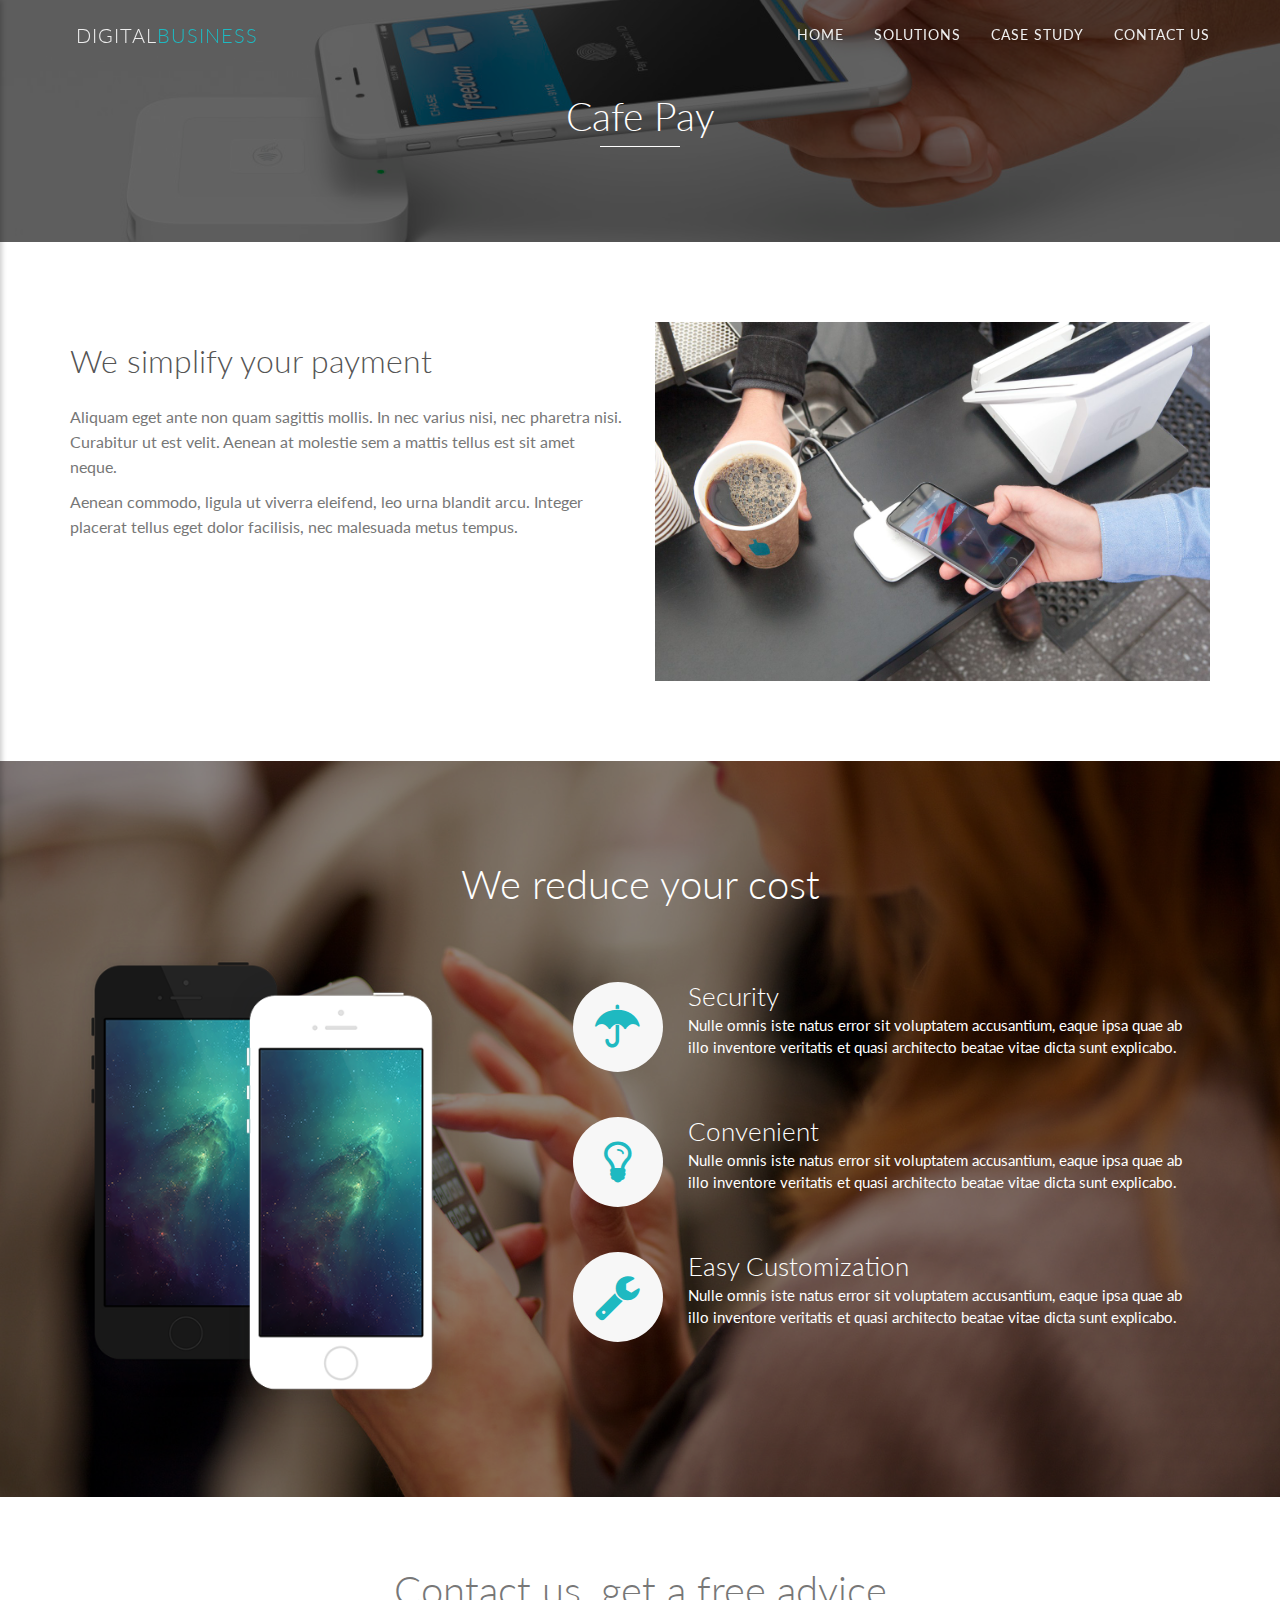
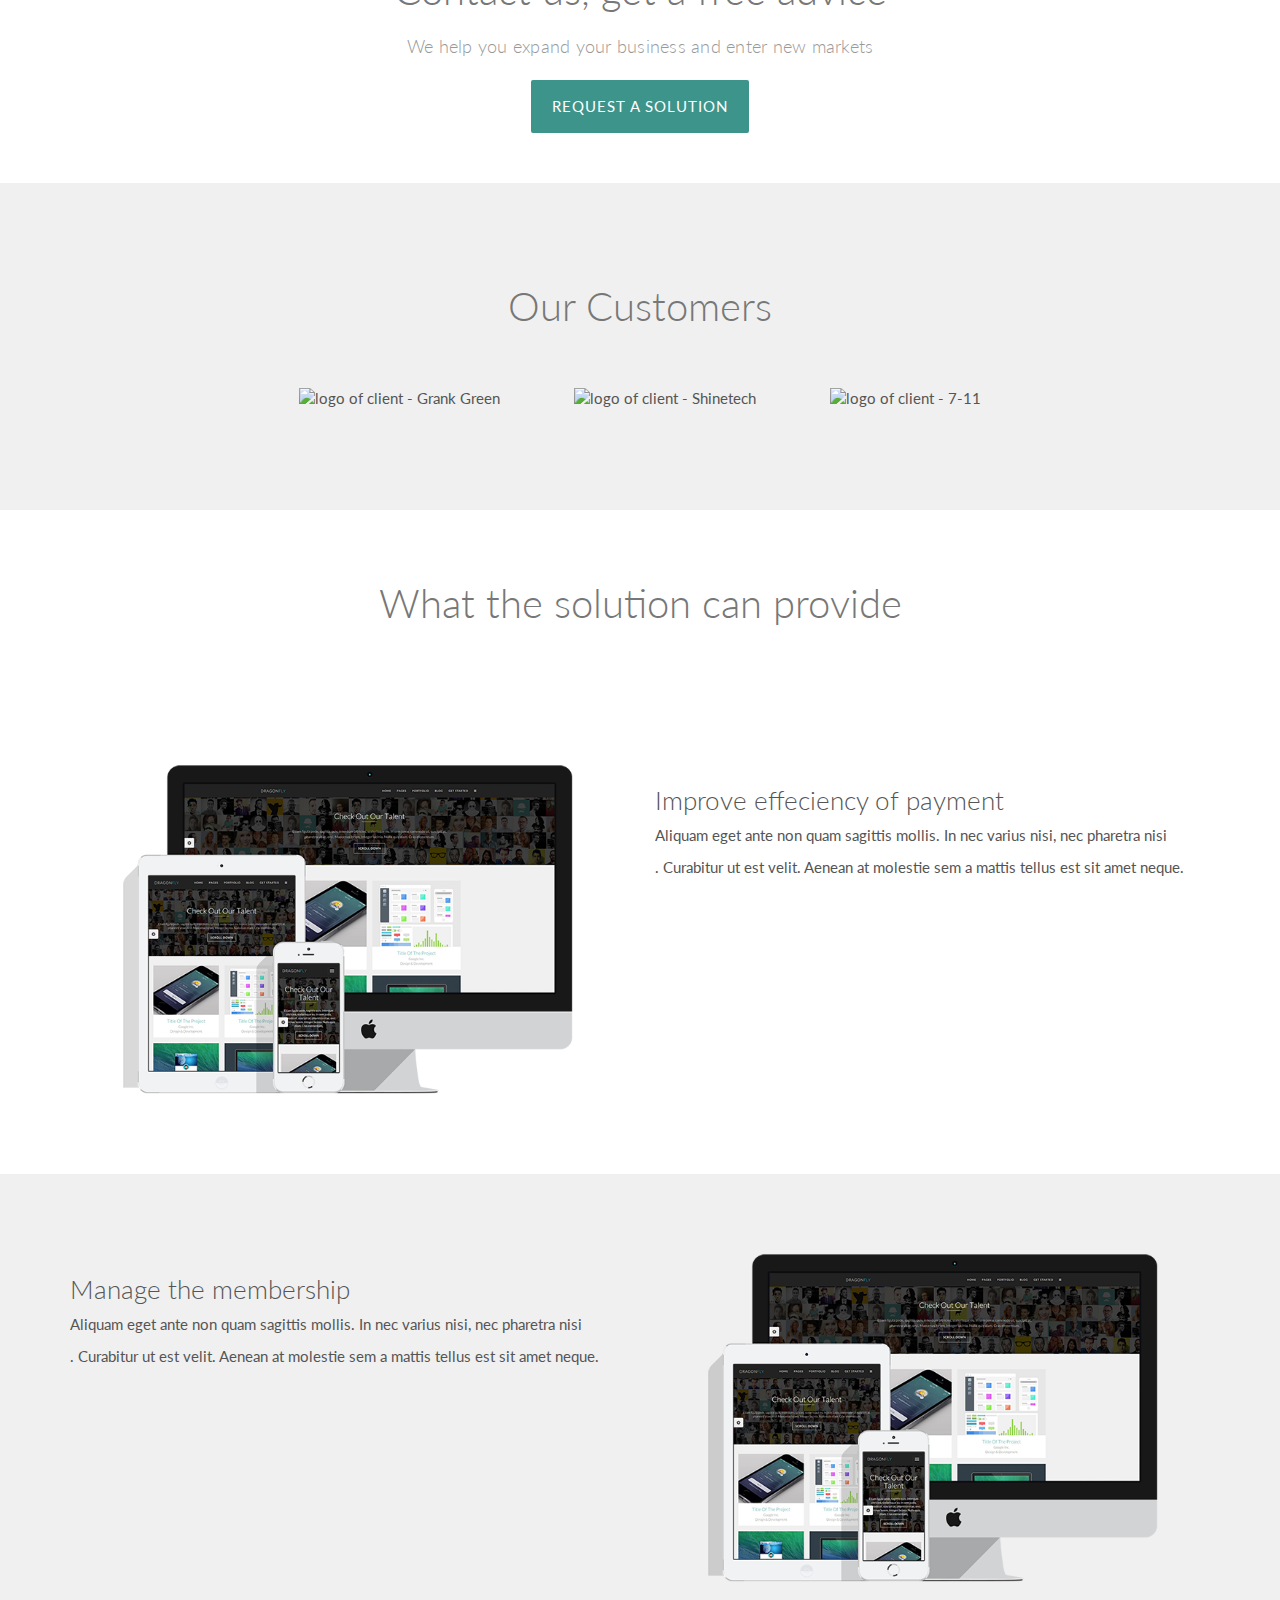
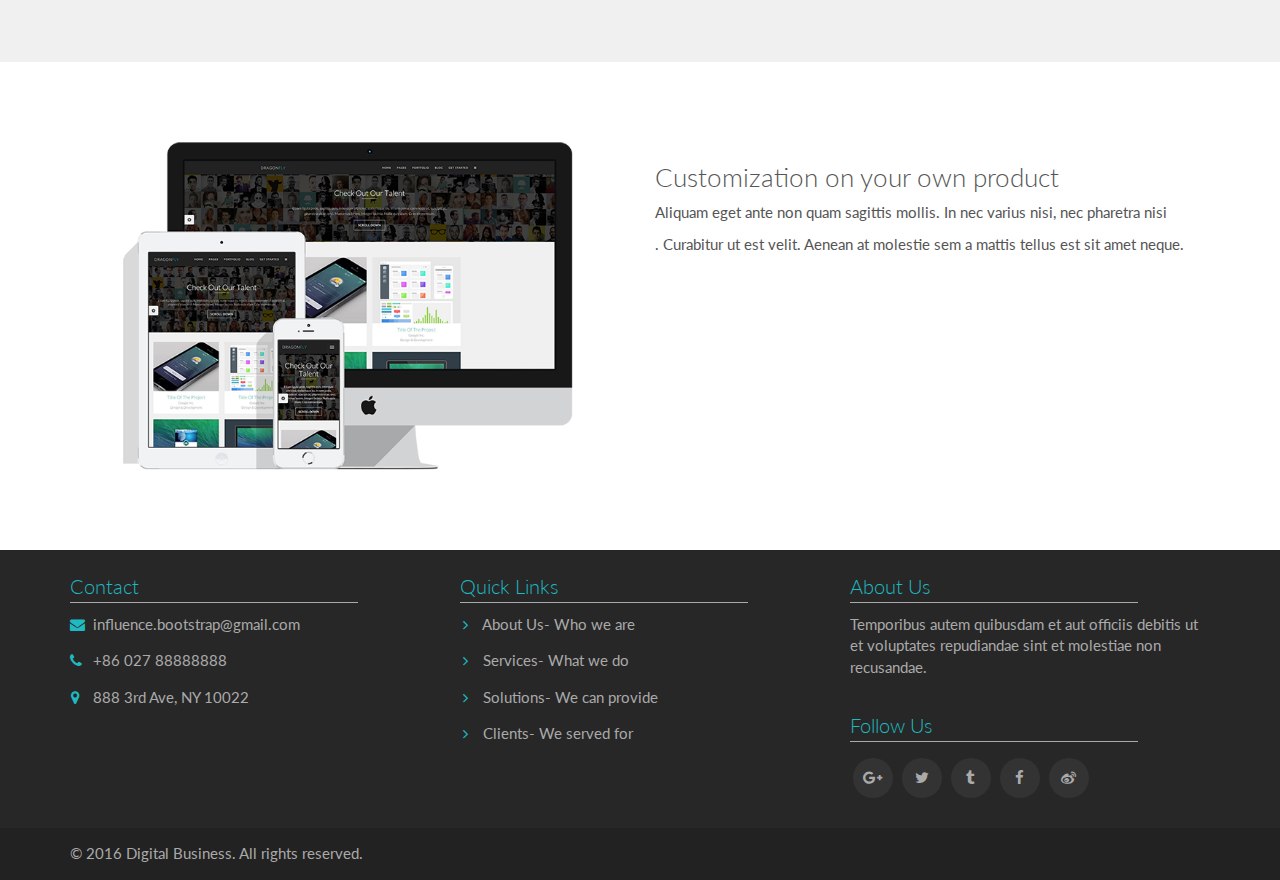
==== commit 00f75f69: "Update links and added contact us" ====
--- a/cafe-pay.html
+++ b/cafe-pay.html
@@ -422,11 +422,11 @@
                             </li>
                             <li>
                                 <i class="fa fa-phone fa-fw"></i>
-                                +21 902 920 889
+                                +86 027 88888888
                             </li>
                             <li>
                                 <i class="fa fa-map-marker fa-fw"></i>
-                                885 3rd Ave, NY 10022
+                                888 3rd Ave, NY 10022
                             </li>
                         </ul>
                     </div>
@@ -447,17 +447,12 @@
                             <li>
                                 <i class="fa fa-angle-right fa-fw"></i>
                                 <a href="#">
-                                    <span class="link-title">Our Team</span>- Meet our team</a>
+                                    <span class="link-title">Solutions</span>- We can provide</a>
                             </li>
                             <li>
                                 <i class="fa fa-angle-right fa-fw"></i>
                                 <a href="#">
-                                    <span class="link-title">Portfolio</span>- Our work</a>
-                            </li>
-                            <li>
-                                <i class="fa fa-angle-right fa-fw"></i>
-                                <a href="#">
-                                    <span class="link-title">Blog</span>- Breaking news</a>
+                                    <span class="link-title">Clients</span>- We served for</a>
                             </li>
                         </ul>
                     </div>
@@ -490,7 +485,7 @@
                             </li>
                             <li>
                                 <a href="#" title="Follow us">
-                                    <i class="fa fa-youtube-play"></i>
+                                    <i class="fa fa-weibo"></i>
                                 </a>
                             </li>
                         </ul>
@@ -501,7 +496,7 @@
 
         <div class="footer-bottom">
             <div class="container">
-                <p>© 2014 Dragonfly. All rights reserved. Theme by Jiri Cermak.</p>
+                <p>© 2016 Digital Business. All rights reserved.</p>
             </div>
         </div>
     </footer>
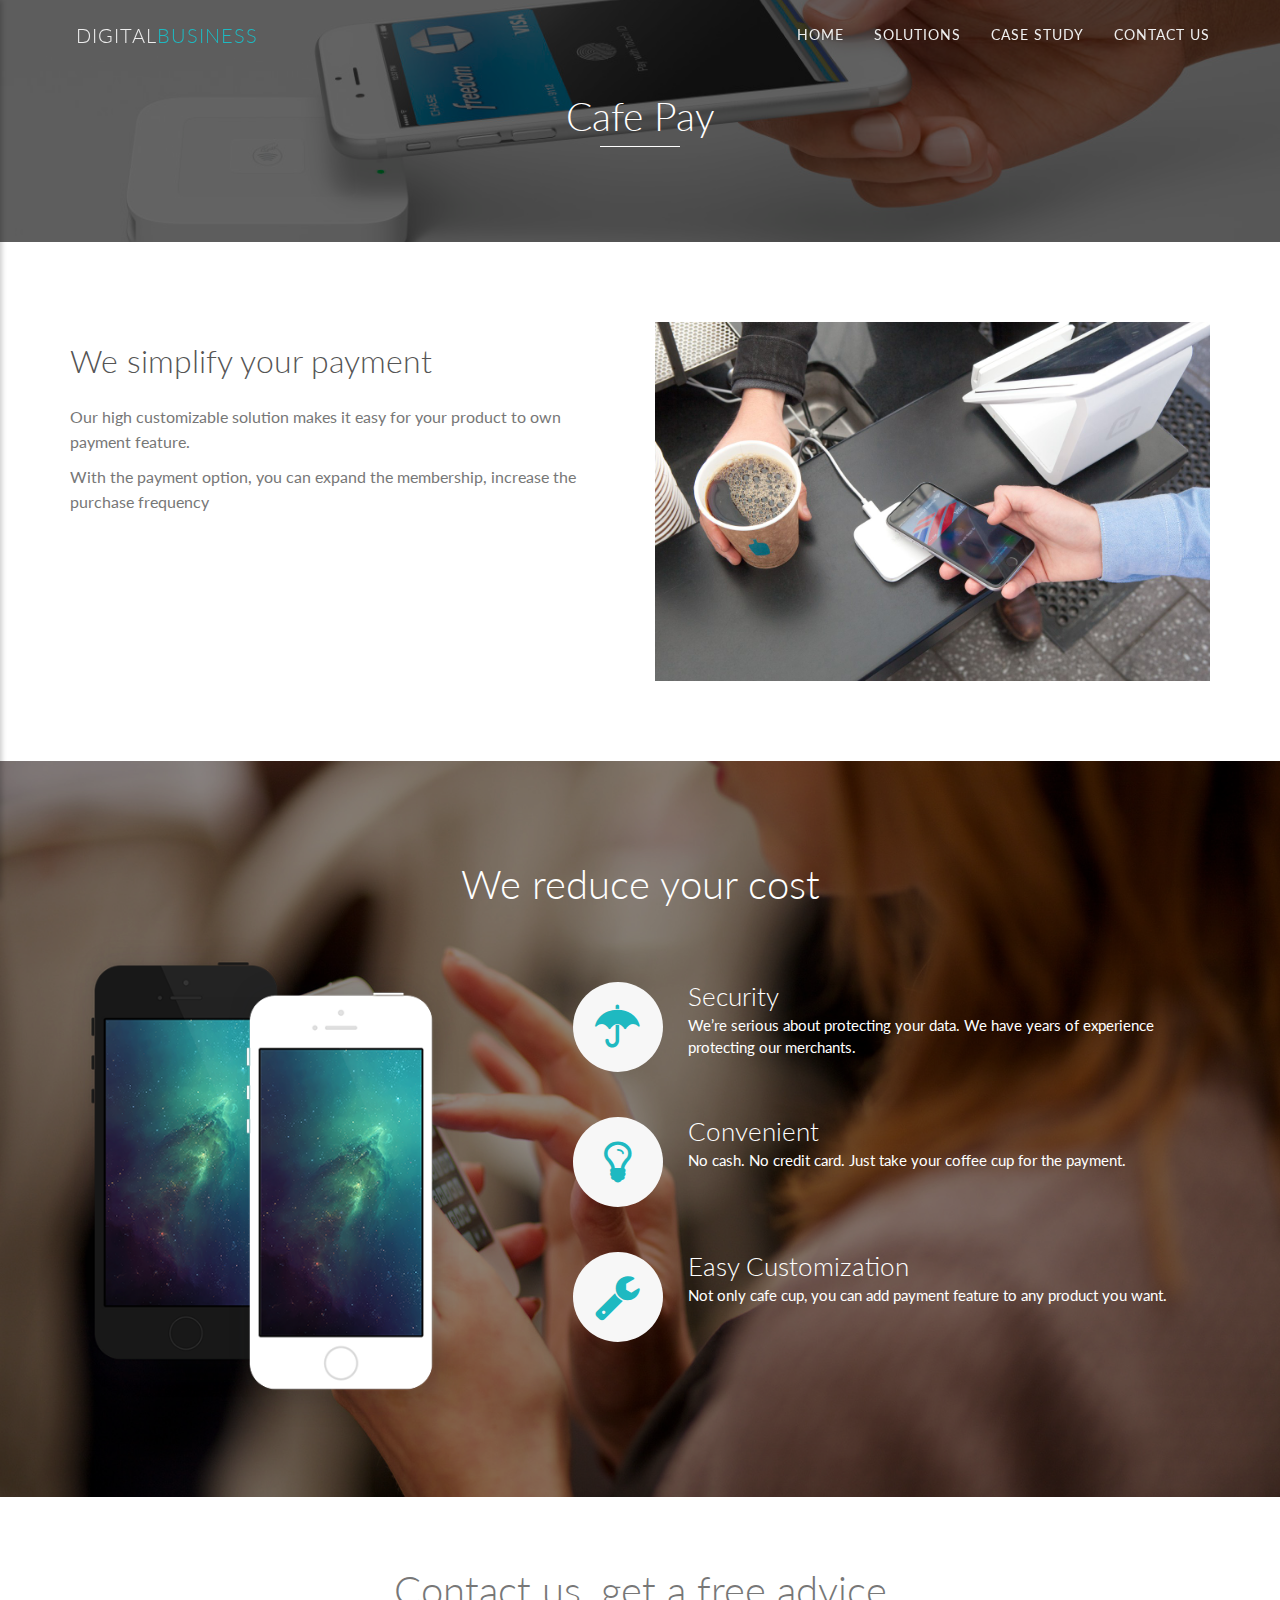
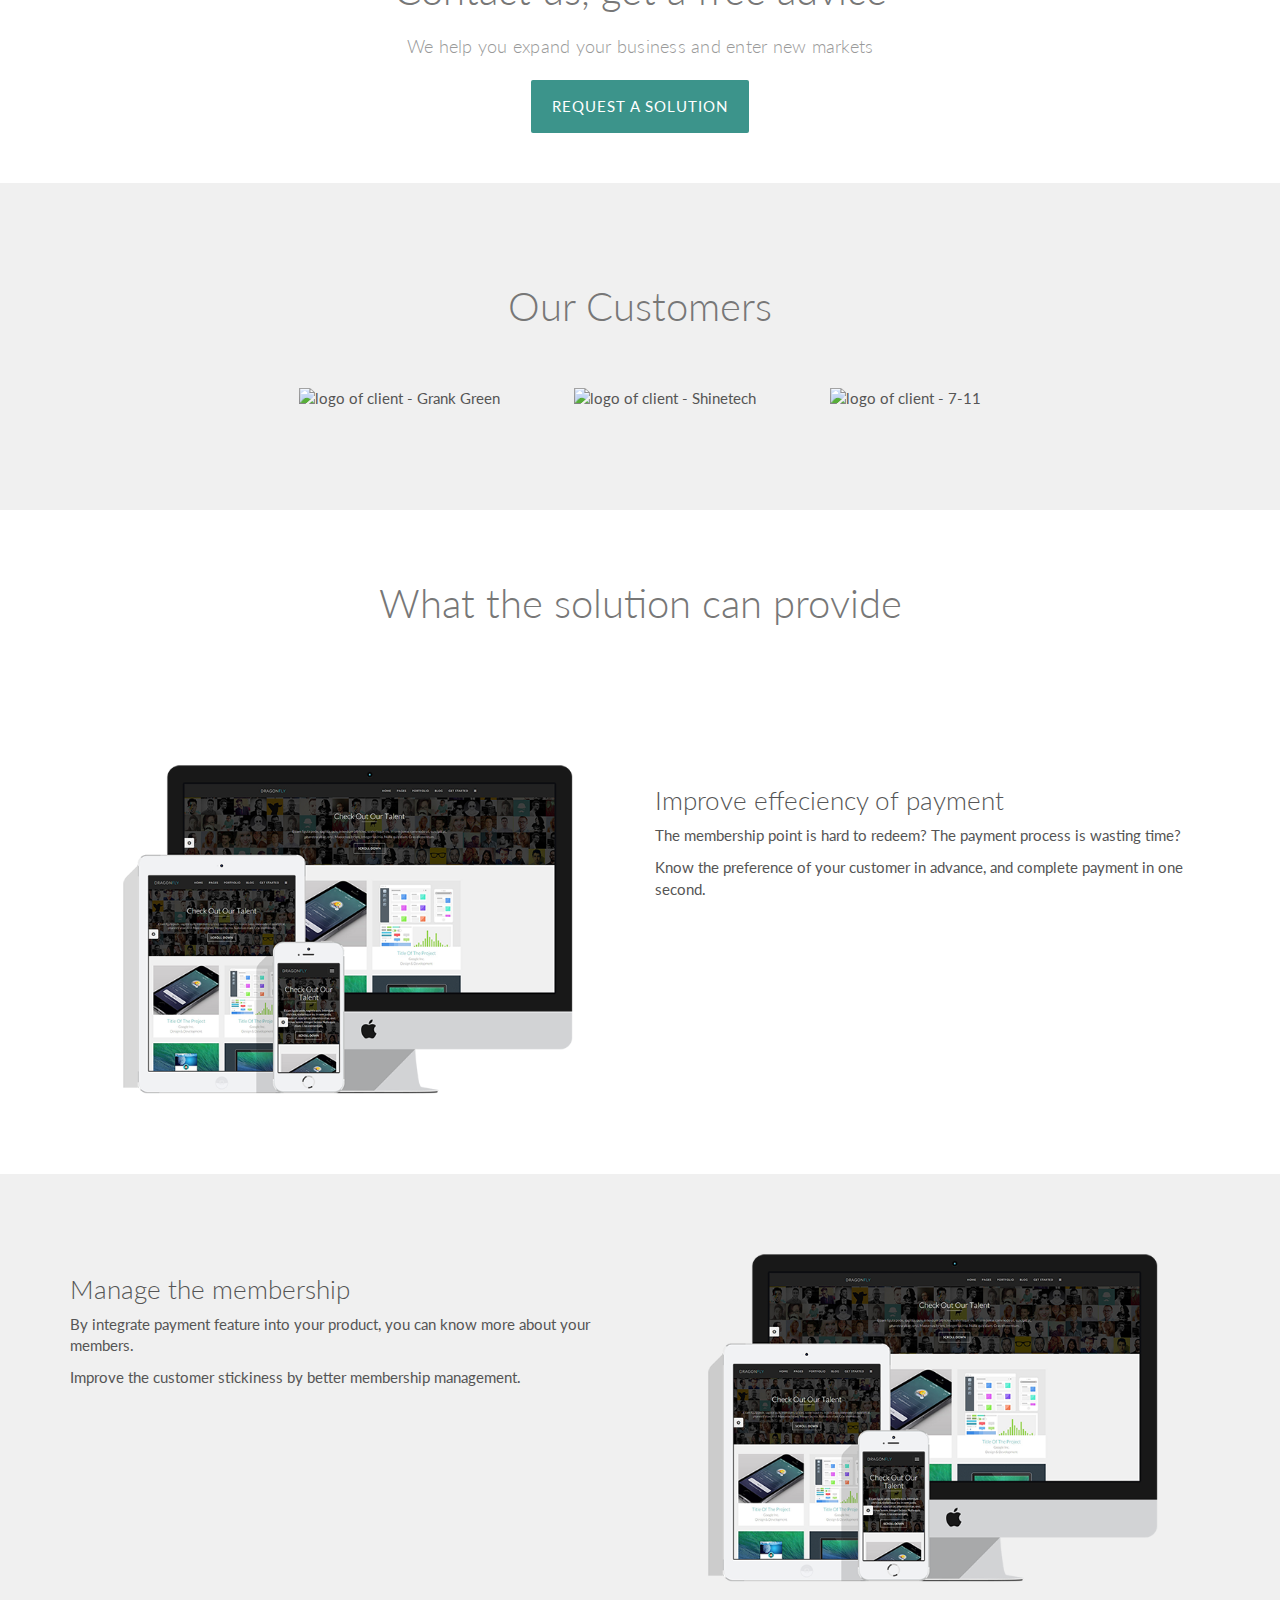
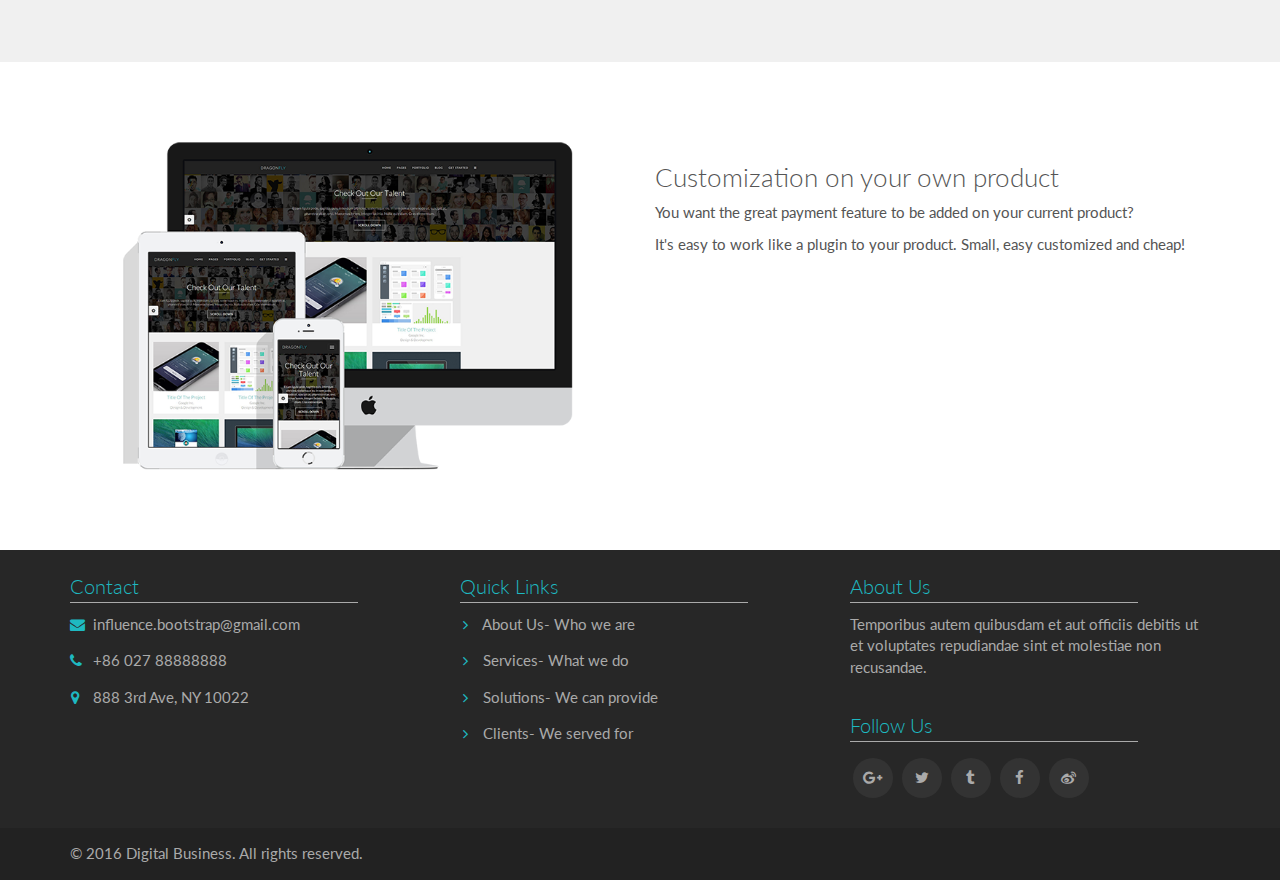
==== commit 18bc0b01: "Added content to index page and cafe page" ====
--- a/cafe-pay.html
+++ b/cafe-pay.html
@@ -58,28 +58,28 @@
             </div>
 
             <div class="collapse navbar-collapse" id="bs-navbar-collapse-1">
-                <ul class="nav navbar-nav navbar-right ">
-
-                    <!--Home Pages -->
-                    <li class="dropdown">
-                        <a href="javascript:void(0);" class="dropdown-toggle" data-toggle="dropdown" data-hover="dropdown" data-delay="0">Home</a>
-                    </li>
-
-                    <!--Solutions-->
-                    <li class="dropdown">
-                        <a href="javascript:void(0);" class="dropdown-toggle" data-toggle="dropdown" data-hover="dropdown" data-delay="0">Solutions</a>
-                    </li>
-
-                    <!--Case Study-->
-                    <li class="dropdown">
-                        <a href="javascript:void(0);" class="dropdown-toggle" data-toggle="dropdown" data-hover="dropdown" data-delay="0">Case Study</a>
-                    </li>
-
-                    <!-- Contact Us -->
-                    <li class="dropdown">
-                        <a href="javascript:void(0);" class="dropdown-toggle" data-toggle="dropdown" data-hover="dropdown" data-delay="0">Contact Us</a>
-                    </li>
-                </ul>
+              <ul class="nav navbar-nav navbar-right ">
+
+                  <!--Home Pages -->
+                  <li class="dropdown">
+                      <a href="index.html" class="dropdown-toggle">Home</a>
+                  </li>
+
+                  <!--Solutions-->
+                  <li class="dropdown">
+                      <a href="solutions.html" class="dropdown-toggle">Solutions</a>
+                  </li>
+
+                  <!--Case Study-->
+                  <li class="dropdown">
+                      <a href="case-study.html" class="dropdown-toggle">Case Study</a>
+                  </li>
+
+                  <!-- Contact Us -->
+                  <li class="dropdown">
+                      <a href="contact-us.html">Contact Us</a>
+                  </li>
+              </ul>
             </div>
             <!-- /.navbar-collapse -->
         </div>
@@ -109,8 +109,8 @@
                     <div class="col-lg-6 col-md-6 col-sm-12 animated fadeInLeft">
                         <h2>We simplify your payment</h2>
                         <div class="space-sm visible-lg"></div>
-                        <p class="text-block">Aliquam eget ante non quam sagittis mollis. In nec varius nisi, nec pharetra nisi. Curabitur ut est velit. Aenean at molestie sem a mattis tellus est sit amet neque.</p>
-                        <p class="text-block">Aenean commodo, ligula ut viverra eleifend, leo urna blandit arcu. Integer placerat tellus eget dolor facilisis, nec malesuada metus tempus.</p>
+                        <p class="text-block">Our high customizable solution makes it easy for your product to own payment feature.</p>
+                        <p class="text-block">With the payment option, you can expand the membership, increase the purchase frequency</p>
                         <div class="space-sm visible-lg"></div>
                     </div>
                     <div class="col-lg-6 col-md-6 col-sm-12 fadeInRight animated">
@@ -154,21 +154,21 @@
                             <i class="fa fa-umbrella hovicon effect-1 sub-a text-primary"></i>
                             <div class="float-text-v1">
                                 <h3>Security</h3>
-                                <p>Nulle omnis iste natus error sit voluptatem accusantium, eaque ipsa quae ab illo inventore veritatis et quasi architecto beatae vitae dicta sunt explicabo.</p>
+                                <p>We’re serious about protecting your data. We have years of experience protecting our merchants. </p>
                             </div>
                         </div>
                         <div class="float-box wow fadeInRight" data-wow-delay="0.25s">
                             <i class="fa fa-lightbulb-o hovicon effect-1 sub-a text-primary"></i>
                             <div class="float-text-v1">
                                 <h3>Convenient</h3>
-                                <p>Nulle omnis iste natus error sit voluptatem accusantium, eaque ipsa quae ab illo inventore veritatis et quasi architecto beatae vitae dicta sunt explicabo.</p>
+                                <p>No cash. No credit card. Just take your coffee cup for the payment.</p>
                             </div>
                         </div>
                         <div class="float-box wow fadeInRight" data-wow-delay="0.5s">
                             <i class="fa fa-wrench hovicon effect-1 sub-a text-primary"></i>
                             <div class="float-text-v1">
                                 <h3>Easy Customization</h3>
-                                <p>Nulle omnis iste natus error sit voluptatem accusantium, eaque ipsa quae ab illo inventore veritatis et quasi architecto beatae vitae dicta sunt explicabo.</p>
+                                <p>Not only cafe cup, you can add payment feature to any product you want.</p>
                             </div>
                         </div>
 
@@ -214,8 +214,8 @@
 
                 <div class="col-sm-6 wow fadeInRight">
                   <h3>Improve effeciency of payment</h3>
-                  <p>Aliquam eget ante non quam sagittis mollis. In nec varius nisi, nec pharetra nisi</p>
-                  <p>. Curabitur ut est velit. Aenean at molestie sem a mattis tellus est sit amet neque.</p>
+                  <p>The membership point is hard to redeem? The payment process is wasting time? </p>
+                  <p>Know the preference of your customer in advance, and complete payment in one second.</p>
                   <div class="space-sm"></div>
                   <div class="space visible-xs"></div>
                 </div>
@@ -230,8 +230,8 @@
 
                 <div class="col-sm-6 wow fadeInRight">
                   <h3>Manage the membership</h3>
-                  <p>Aliquam eget ante non quam sagittis mollis. In nec varius nisi, nec pharetra nisi</p>
-                  <p>. Curabitur ut est velit. Aenean at molestie sem a mattis tellus est sit amet neque.</p>
+                  <p>By integrate payment feature into your product, you can know more about your members.</p>
+                  <p>Improve the customer stickiness by better membership management.</p>
                   <div class="space-sm"></div>
                   <div class="space visible-xs"></div>
                 </div>
@@ -252,8 +252,8 @@
                 </div>
                 <div class="col-sm-6 wow fadeInRight">
                   <h3>Customization on your own product</h3>
-                  <p>Aliquam eget ante non quam sagittis mollis. In nec varius nisi, nec pharetra nisi</p>
-                  <p>. Curabitur ut est velit. Aenean at molestie sem a mattis tellus est sit amet neque.</p>
+                  <p>You want the great payment feature to be added on your current product?</p>
+                  <p>It's easy to work like a plugin to your product. Small, easy customized and cheap!</p>
                   <div class="space-sm"></div>
                   <div class="space visible-xs"></div>
                 </div>
